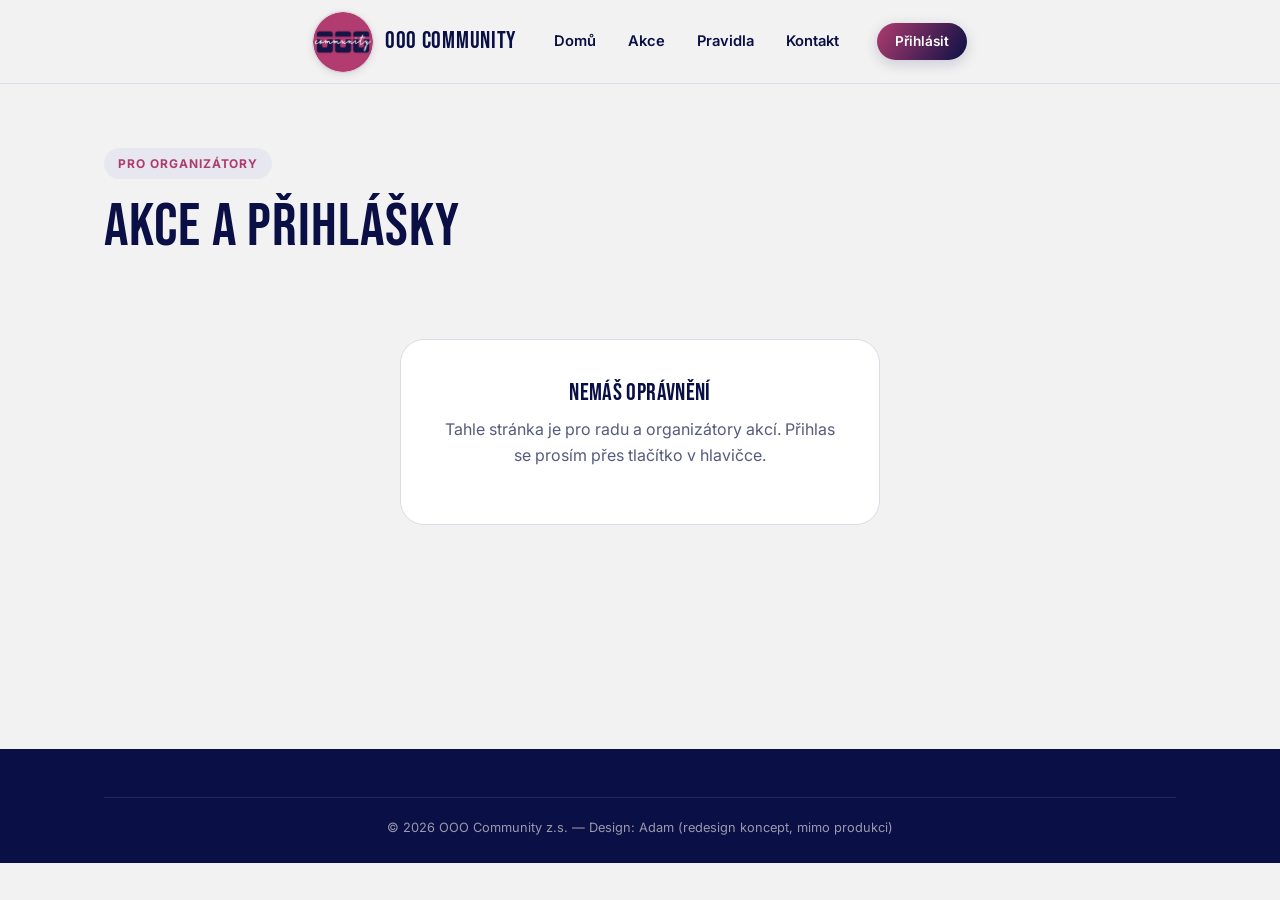
==== admin-akce.html @ 65bac638 "Zaplnenost akce - hustsy pruh bez konkretnich cisel Nove pole Kapacita v administraci akce (nepovinn" ====
<!DOCTYPE html>
<html lang="cs">
<head>
  <meta name="referrer" content="no-referrer">
  <meta charset="utf-8">
  <meta name="viewport" content="width=device-width, initial-scale=1">
  <meta name="description" content="OOO Community - Otevři se. Poznej se. Propoj se.">
  <link rel="preconnect" href="https://fonts.googleapis.com">
  <link href="https://fonts.googleapis.com/css2?family=Bebas+Neue&family=Inter:wght@400;500;600;700;800&display=swap" rel="stylesheet">
  <link rel="icon" href="favicon.ico">
  <link rel="stylesheet" href="assets/css/style.css">
  <title>Administrace akcí — OOO Community</title>
  <style>
    .admin-event-card { background: var(--surface); border: 1px solid var(--border); border-radius: var(--radius); padding: 20px; margin-bottom: 16px; }
    .admin-event-card h3 { margin: 0 0 4px; }
    .admin-event-meta { font-size: 0.85rem; color: var(--text-muted); margin-bottom: 12px; }
    .admin-event-actions { display: flex; gap: 10px; flex-wrap: wrap; }
    .status-ok { color: #1a7f37; font-weight: 700; }
    .status-pending { color: var(--text-muted); }

    /* Platební buňka (záloha/doplatek) v přehledu přihlášek (2026-08-25, potřetí
       přepracováno na žádost - "pořád chaos", "nekoukal jsem se na mobilu"). Dva
       problémy s předchozí verzí: (1) vlastní tabulka `.admin-reg-table` neuměla na
       mobilu nic jiného než vodorovné posouvání, zatímco zbytek administrace
       (admin-clenove.html, admin-dotazniky.html) už dávno používá sdílený vzor
       `.admin-responsive-table` (řádek → karta s popisky na úzkém displeji) - tabulka
       přihlášek teď na ten stejný sdílený vzor přechází, žádná nová/jiná mobilní
       logika; (2) "karta v kartě" (fialový box uvnitř bílého řádku) působila těžce a
       nesourodě se zbytkem tabulky - teď je to jen tenký řádek (částka + tečkový
       indikátor stavu), akce jsou textové odkazy pod tím, a formulář na úpravu částky
       se u doplatku zobrazí, jen když na to člověk klikne ("Upravit částku") - ne
       natrvalo vystavený input jako předtím. */
    .pay-line { display: flex; align-items: baseline; gap: 8px; flex-wrap: wrap; }
    .pay-amt { font-weight: 700; font-variant-numeric: tabular-nums; }
    .pay-status { display: inline-flex; align-items: center; gap: 5px; font-size: 0.74rem; font-weight: 600; }
    .pay-status::before { content: ''; width: 6px; height: 6px; border-radius: 50%; background: currentColor; flex-shrink: 0; }
    .pay-status--ok { color: var(--success); }
    .pay-status--pending { color: var(--text-muted); }
    .pay-links { display: flex; align-items: center; gap: 14px; flex-wrap: wrap; margin-top: 4px; }
    .pay-link { font-size: 0.76rem; font-weight: 600; color: var(--primary); background: none; border: none; padding: 0; cursor: pointer; }
    .pay-link:hover { color: var(--primary-dark); text-decoration: underline; text-underline-offset: 2px; }
    /* Přepínač zaplaceno/nezaplaceno (2026-08-25, na žádost - dřív textový odkaz
       "Zrušit" vedle stavu platby, který si člověk spletl se "Zrušit účast" úplně
       vpravo ve stejném řádku). Skutečný vizuální on/off přepínač jednoznačně
       neznamená "zrušit", jen mění stav zaplaceno/nezaplaceno. */
    .pay-switch { display: inline-flex; align-items: center; gap: 7px; cursor: pointer; }
    .pay-switch input { position: absolute; opacity: 0; width: 1px; height: 1px; }
    .pay-switch-track { width: 34px; height: 19px; border-radius: 999px; background: var(--border); position: relative; flex-shrink: 0; transition: background .15s; }
    .pay-switch-thumb { position: absolute; top: 2px; left: 2px; width: 15px; height: 15px; border-radius: 50%; background: #fff; box-shadow: 0 1px 2px rgba(10, 16, 69, 0.25); transition: transform .15s; }
    .pay-switch input:checked ~ .pay-switch-track { background: var(--success); }
    .pay-switch input:checked ~ .pay-switch-track .pay-switch-thumb { transform: translateX(15px); }
    .pay-switch input:focus-visible ~ .pay-switch-track { outline: 2px solid var(--primary); outline-offset: 2px; }
    .pay-switch-label { font-size: 0.76rem; font-weight: 600; color: var(--text-muted); }
    .pay-switch input:checked ~ .pay-switch-label { color: var(--success); }
    .pay-edit { display: flex; gap: 6px; margin-top: 8px; }
    .pay-edit.hidden { display: none; }
    .pay-edit input[type=number] { width: 84px; padding: 6px 8px; border-radius: 8px; border: 1.5px solid var(--border); font-size: 0.85rem; background: var(--surface); font-variant-numeric: tabular-nums; -moz-appearance: textfield; appearance: textfield; }
    .pay-edit input[type=number]::-webkit-outer-spin-button,
    .pay-edit input[type=number]::-webkit-inner-spin-button { -webkit-appearance: none; margin: 0; }
    .pay-edit input[type=number]:focus { outline: none; border-color: var(--primary); box-shadow: 0 0 0 3px rgba(175, 59, 110, 0.15); }
    .pay-icon-btn { flex-shrink: 0; width: 30px; height: 30px; border-radius: 8px; border: none; background: var(--primary); color: #fff; cursor: pointer; font-size: 0.85rem; font-weight: 700; line-height: 1; display: flex; align-items: center; justify-content: center; transition: background .15s, transform .1s; }
    .pay-icon-btn:hover { background: var(--primary-dark); }
    .pay-icon-btn:active { transform: scale(0.94); }
    /* Sloupce Jméno/Účast v tabulce přihlášek mají tlačítka/odkazy, ne jen text - v
       responzivním (kartovém) módu na mobilu potřebují trochu prostoru navíc pod
       popiskem, ať tlačítko nekoliduje s řádkem nad sebou. */
    @media (max-width: 700px) {
      #registrations-body .admin-responsive-table td[data-label] { padding-top: 6px; padding-bottom: 6px; }
    }
    .admin-form-grid { display: grid; grid-template-columns: repeat(auto-fit, minmax(220px, 1fr)); gap: 16px; }
    .admin-form-grid .form-group { margin-bottom: 0; }
    .hidden { display: none !important; }
    /* Datum + čas (2026-08-24, oprava - dřív se dvě nativní pole mačkala vedle sebe do
       jednoho úzkého sloupce, na některých prohlížečích/šířkách se to překrývalo).
       flex-wrap: wrap - když se nevejdou vedle sebe, čas spadne na vlastní řádek pod
       datum, místo aby se oba mačkaly nebo přesahovaly. */
    .datetime-row { display: flex; flex-wrap: wrap; gap: 6px; }
    .datetime-row input[type="date"] { flex: 1 1 130px; min-width: 130px; padding-left: 8px; padding-right: 4px; }
    .datetime-row input[type="time"] { flex: 1 1 85px; min-width: 85px; max-width: 110px; padding-left: 8px; padding-right: 4px; }
    /* Částky (2026-08-24, oprava - "zbytečně velký, mohly by mít formátování jako
       peníze") - užší pole s "Kč" napevno vedle, ať vypadá jako částka, ne jako
       libovolný dlouhý text. */
    .amount-field { position: relative; max-width: 160px; }
    .amount-field input { padding-right: 40px; }
    .amount-field .amount-suffix {
      position: absolute; right: 14px; top: 50%; transform: translateY(-50%);
      color: var(--text-muted); font-size: 0.85rem; pointer-events: none;
    }
    /* Sticky hlavička jinak při scrollIntoView zakryje horní část formuláře. */
    #event-form-card { scroll-margin-top: calc(var(--header-h) + 16px); }
    /* .admin-tabs - sdílené v style.css (2026-08-24, tři admin stránky). */
  </style>
</head>
<body>

  <header class="site-header">
    <div class="container">
      <button class="nav-toggle" id="nav-toggle" aria-label="Menu">☰</button>
      <a class="brand" href="index.html"><img src="assets/images/OOOlogo.png" alt="OOO logo"> <span>OOO Community</span></a>
      <nav>
        <ul class="nav-links" id="nav-links">
          <li><a href="index.html">Domů</a></li>
          <li><a href="akce.html">Akce</a></li>
          <li><a href="pravidla.html">Pravidla</a></li>
          <li><a href="contact.html">Kontakt</a></li>
          <li id="nav-admin" class="hidden" data-self-managed="1"><a href="admin-akce.html" class="active">Administrace</a></li>
        </ul>
      </nav>
      <div class="header-actions">
        <div id="user-info"><img id="user-avatar" src="" alt=""><span id="user-name"></span></div>
        <a id="login-button" href="#" class="btn btn-primary btn-sm">Přihlásit</a>
      </div>
    </div>
  </header>

  <section class="section">
    <div class="container">
      <span class="eyebrow">Pro organizátory</span>
      <h1>Akce a přihlášky</h1>

      <div id="gate-loading" class="status-panel info">Ověřuji oprávnění…</div>

      <div id="gate-denied" class="access-denied hidden">
        <h3>Nemáš oprávnění</h3>
        <p>Tahle stránka je pro radu a organizátory akcí. Přihlas se prosím přes tlačítko v hlavičce účtem, co má roli Rada nebo Spolupracovník / tvůrce.</p>
      </div>

      <div id="admin-content" class="hidden">
        <div class="admin-tabs">
          <a href="admin-akce.html" class="active">Akce a přihlášky</a>
          <a href="admin-dotazniky.html">Fronta dotazníků</a>
          <a href="admin-clenove.html">Přehled členů</a>
        </div>

        <div class="admin-event-card">
          <h3>Založit novou akci</h3>
          <p class="admin-event-meta">Typ a rok se dají nastavit jen teď — číslo akce se dopočítá automaticky a dál se nedá měnit.</p>
          <div class="admin-form-grid">
            <div class="form-group">
              <label class="form-label">Typ akce</label>
              <select id="new-typ-akce" class="form-control">
                <option value="A">A — veřejná</option>
                <option value="B">B — členská</option>
                <option value="C">C — review (dotazník + patron)</option>
              </select>
            </div>
            <div class="form-group">
              <label class="form-label">Rok konání (dvě číslice)</label>
              <input id="new-rok" class="form-control" value="26" maxlength="2">
            </div>
          </div>
          <button id="btn-new-event" class="btn btn-primary" style="margin-top:16px;">Založit akci a otevřít formulář</button>
        </div>

        <div id="event-form-card" class="admin-event-card hidden">
          <h3 id="event-form-title">Nová akce</h3>
          <div id="event-form-id-badge" class="admin-event-meta"></div>
          <div class="admin-form-grid">
            <div class="form-group"><label class="form-label">Název</label><input id="f-nazev" class="form-control"></div>
            <div class="form-group"><label class="form-label">Místo</label><input id="f-místo" class="form-control"></div>
            <div class="form-group"><label class="form-label">Lokalita (přesná adresa, po platbě)</label><input id="f-lokalita_presna" class="form-control"></div>
            <div class="form-group">
              <label class="form-label">Datum od</label>
              <div class="datetime-row">
                <input type="date" id="f-datum od-date" class="form-control">
                <input type="time" id="f-datum od-time" class="form-control">
              </div>
            </div>
            <div class="form-group">
              <label class="form-label">Datum do</label>
              <div class="datetime-row">
                <input type="date" id="f-datum_do-date" class="form-control">
                <input type="time" id="f-datum_do-time" class="form-control">
              </div>
            </div>
            <div class="form-group">
              <label class="form-label">Konec registrace</label>
              <div class="datetime-row">
                <input type="date" id="f-registrace_konec-date" class="form-control">
                <input type="time" id="f-registrace_konec-time" class="form-control">
              </div>
            </div>
            <div class="form-group"><label class="form-label">Cena (jednorázovka)</label><div class="amount-field"><input id="f-cena" class="form-control" inputmode="numeric"><span class="amount-suffix">Kč</span></div></div>
            <div class="form-group"><label class="form-label">Záloha</label><div class="amount-field"><input id="f-zaloha" class="form-control" inputmode="numeric"><span class="amount-suffix">Kč</span></div></div>
            <div class="form-group"><label class="form-label">Doplatek</label><div class="amount-field"><input id="f-doplatek" class="form-control" inputmode="numeric"><span class="amount-suffix">Kč</span></div></div>
            <div class="form-group"><label class="form-label">Kapacita (počet lidí, nepovinné)</label><input id="f-kapacita" class="form-control" inputmode="numeric" placeholder="např. 20"><p class="form-hint">Na webu se z toho nikdy neukáže číslo, jen orientační "zaplněnost" (Spousta prostoru / Začíná se plnit / ... / Obsazeno). Prázdné pole = zaplněnost se na webu vůbec nezobrazuje.</p></div>
            <div class="form-group">
              <label class="form-label">Jednorázová platba?</label>
              <select id="f-jednorazova" class="form-control"><option value="ne">Ne (záloha + doplatek)</option><option value="ano">Ano (jedna platba)</option></select>
            </div>
            <div class="form-group"><label class="form-label">Účet</label><input id="f-ucet" class="form-control"></div>
            <div class="form-group"><label class="form-label">IBAN</label><input id="f-IBAN" class="form-control"></div>
            <div class="form-group">
              <label class="form-label">Vyžadovaná Discord role (přesný název sloupce)</label>
              <input id="f-discord_role_required" class="form-control">
              <p class="form-hint">Předvyplní se podle typu akce. Víc rolí odděl čárkou - stačí, když má člověk aspoň jednu z nich.</p>
            </div>
          </div>
          <div class="form-group" style="margin-top:16px;">
            <label class="form-label">Popis (nové řádky se uloží jako zalomení)</label>
            <textarea id="f-popis" class="form-control" rows="6"></textarea>
          </div>
          <div class="admin-form-grid" style="margin-top:16px;">
            <div class="form-group">
              <label class="form-label" id="f-cover-label">Titulní fotka (na přehled akcí)</label>
              <div id="f-cover-existing" class="form-hint hidden"></div>
              <input type="file" id="f-cover-input" class="form-control" accept="image/jpeg,image/png,image/webp">
              <div id="f-cover-preview"></div>
            </div>
            <div class="form-group">
              <label class="form-label" id="f-album-label">Album (do detailu akce, max 10 fotek)</label>
              <div id="f-album-existing" class="form-hint hidden"></div>
              <input type="file" id="f-album-input" class="form-control" accept="image/jpeg,image/png,image/webp" multiple>
              <div id="f-album-preview" style="display:flex; gap:8px; flex-wrap:wrap; margin-top:8px;"></div>
              <p class="form-hint">Nahrání nových fotek nahradí celé album - vyber prosím všechny, co tam mají zůstat.</p>
            </div>
          </div>
          <div class="admin-event-actions" style="margin-top:16px;">
            <button id="btn-save-event" class="btn btn-primary">Uložit</button>
            <button id="btn-cancel-event" class="btn btn-outline">Zrušit</button>
          </div>
          <div id="event-form-msg" class="form-hint"></div>
        </div>

        <h2 style="margin-top:40px;">Existující akce</h2>
        <label style="display:flex; align-items:center; gap:8px; margin-bottom:16px; font-size:0.9rem; cursor:pointer;">
          <input type="checkbox" id="include-archived-toggle">
          Zobrazit i proběhlé akce
        </label>
        <div id="events-list"></div>

        <div id="registrations-card" class="admin-event-card hidden">
          <h3 id="registrations-title">Přihlášky</h3>
          <div id="registrations-body"></div>
        </div>
      </div>
    </div>
  </section>

  <footer class="site-footer">
    <div class="container">
      <div class="footer-bottom">© 2026 OOO Community z.s. — Design: Adam (redesign koncept, mimo produkci)</div>
    </div>
  </footer>

  <script src="assets/js/auth.js"></script>
  <script src="assets/js/profile-modal.js"></script>
  <script src="assets/js/member-modal.js"></script>
  <script>
    function identityPayload() {
      const user = getLoggedUser();
      if (!user) return null;
      const isGoogleUser = !!(user.provider === 'google' || /^google_/.test(user.userId || ''));
      return isGoogleUser ? { credential: user.credential } : { discord_user_id: user.userId };
    }

    const gateLoading = document.getElementById('gate-loading');
    const gateDenied = document.getElementById('gate-denied');
    const adminContent = document.getElementById('admin-content');
    const navAdmin = document.getElementById('nav-admin');

    let allEvents = [];
    let editingEventId = null;

    const EDITABLE_FIELD_IDS = [
      'nazev', 'popis', 'místo', 'lokalita_presna',
      'cena', 'jednorazova', 'zaloha', 'doplatek', 'ucet', 'IBAN', 'discord_role_required', 'kapacita',
    ];

    // Datum/čas (2026-08-24, na žádost - "chytřejší pole než jen obyčejný textový") -
    // datum + čas přes nativní pickery, ale ULOŽÍ se ve stejném formátu "D.M.RRRR[ H:MM]",
    // jaký už dnes používá zbytek webu (parseCzechDate v akce.html, formatDateRange v
    // detail-akce.html) - žádná migrace formátu napříč projektem, jen hezčí vstup tady.
    const DATE_TIME_FIELDS = ['datum od', 'datum_do', 'registrace_konec'];

    function czechDateTimeToInputs(str) {
      const s = (str || '').toString().trim();
      if (!s) return { date: '', time: '' };
      const [datePart, timePart] = s.split(' ');
      const dp = datePart.split('.');
      if (dp.length < 3) return { date: '', time: '' };
      const [d, m, y] = dp;
      if (!d || !m || !y) return { date: '', time: '' };
      return { date: y.padStart(4, '0') + '-' + m.padStart(2, '0') + '-' + d.padStart(2, '0'), time: timePart || '' };
    }

    function inputsToCzechDateTime(dateVal, timeVal) {
      if (!dateVal) return '';
      const [y, m, d] = dateVal.split('-');
      const base = parseInt(d, 10) + '.' + parseInt(m, 10) + '.' + y;
      return timeVal ? base + ' ' + timeVal : base;
    }

    function fillForm(event) {
      EDITABLE_FIELD_IDS.forEach(name => {
        const el = document.getElementById('f-' + name);
        if (el) el.value = (event && event[name]) || (name === 'jednorazova' ? 'ne' : '');
      });
      DATE_TIME_FIELDS.forEach(name => {
        const { date, time } = czechDateTimeToInputs(event && event[name]);
        document.getElementById('f-' + name + '-date').value = date;
        document.getElementById('f-' + name + '-time').value = time;
      });
    }

    function readForm() {
      const out = {};
      EDITABLE_FIELD_IDS.forEach(name => {
        const el = document.getElementById('f-' + name);
        if (el) out[name] = el.value;
      });
      DATE_TIME_FIELDS.forEach(name => {
        const dateVal = document.getElementById('f-' + name + '-date').value;
        const timeVal = document.getElementById('f-' + name + '-time').value;
        out[name] = inputsToCzechDateTime(dateVal, timeVal);
      });
      return out;
    }

    // Fotky (2026-08-24) - titulní (jedna) + album (víc, max 10), stejný base64 vzorec
    // jako dotaznik.html. Album se při novém nahrání celé nahradí, ne dopisuje - proto
    // se posílá jen, když admin skutečně něco vybral.
    const MAX_ALBUM_PHOTOS = 10;
    const MAX_PHOTO_BYTES = 8 * 1024 * 1024;
    let selectedCoverPhoto = null;
    let selectedAlbumPhotos = [];

    function readFileAsPhoto(file) {
      return new Promise((resolve, reject) => {
        const reader = new FileReader();
        reader.onload = () => resolve({ base64: reader.result.split(',')[1], mimeType: reader.result.split(';')[0].replace('data:', '') });
        reader.onerror = reject;
        reader.readAsDataURL(file);
      });
    }

    function resetPhotoInputs(existingEvent) {
      selectedCoverPhoto = null;
      selectedAlbumPhotos = [];
      document.getElementById('f-cover-input').value = '';
      document.getElementById('f-album-input').value = '';
      document.getElementById('f-cover-preview').innerHTML = '';
      document.getElementById('f-album-preview').innerHTML = '';
      const coverExisting = document.getElementById('f-cover-existing');
      const albumExisting = document.getElementById('f-album-existing');
      if (existingEvent && existingEvent.obrazek) {
        coverExisting.innerHTML = 'Aktuální: <a href="' + existingEvent.obrazek + '" target="_blank">odkaz</a>';
        coverExisting.classList.remove('hidden');
      } else {
        coverExisting.classList.add('hidden');
      }
      const albumUrls = ((existingEvent && existingEvent.obrazky) || '').split(';').map(u => u.trim()).filter(Boolean);
      if (albumUrls.length) {
        albumExisting.innerHTML = 'Aktuálně ' + albumUrls.length + ' fotek: ' + albumUrls.map((u, i) => `<a href="${u}" target="_blank">#${i + 1}</a>`).join(', ');
        albumExisting.classList.remove('hidden');
      } else {
        albumExisting.classList.add('hidden');
      }
    }

    document.getElementById('f-cover-input').addEventListener('change', async () => {
      const file = document.getElementById('f-cover-input').files[0];
      const preview = document.getElementById('f-cover-preview');
      preview.innerHTML = '';
      if (!file) { selectedCoverPhoto = null; return; }
      if (file.size > MAX_PHOTO_BYTES) { alert('Fotka je moc velká (max 8 MB).'); document.getElementById('f-cover-input').value = ''; return; }
      selectedCoverPhoto = await readFileAsPhoto(file);
      const img = document.createElement('img');
      img.src = 'data:' + selectedCoverPhoto.mimeType + ';base64,' + selectedCoverPhoto.base64;
      img.style.cssText = 'width:120px;height:80px;object-fit:cover;border-radius:8px;margin-top:8px;';
      preview.appendChild(img);
    });

    document.getElementById('f-album-input').addEventListener('change', async () => {
      const files = Array.from(document.getElementById('f-album-input').files || []);
      const preview = document.getElementById('f-album-preview');
      preview.innerHTML = '';
      selectedAlbumPhotos = [];
      if (files.length > MAX_ALBUM_PHOTOS) { alert('Vyber prosím maximálně ' + MAX_ALBUM_PHOTOS + ' fotek.'); document.getElementById('f-album-input').value = ''; return; }
      const tooBig = files.find(f => f.size > MAX_PHOTO_BYTES);
      if (tooBig) { alert('Fotka "' + tooBig.name + '" je moc velká (max 8 MB).'); document.getElementById('f-album-input').value = ''; return; }
      for (const file of files) {
        const photo = await readFileAsPhoto(file);
        selectedAlbumPhotos.push(photo);
        const img = document.createElement('img');
        img.src = 'data:' + photo.mimeType + ';base64,' + photo.base64;
        img.style.cssText = 'width:70px;height:70px;object-fit:cover;border-radius:8px;';
        preview.appendChild(img);
      }
    });

    // Nová akce se do Sheetu NEZAPISUJE hned po kliknutí na "Založit" - jen se otevře
    // prázdný formulář a typ/rok se pamatují lokálně (pendingNewEvent). Řádek v Akce
    // vznikne až při prvním skutečném "Uložit" (2026-08-24, oprava - dřív vznikl řádek
    // hned a tlačítko "Zrušit" ho nikdy nesmazalo, takže po rozmyšlení zůstal v tabulce
    // poloprázdný přízrak akce).
    let pendingNewEvent = null;

    // Výchozí role podle typu akce (2026-08-24, na žádost) - jen předvyplnění, admin ho
    // může v poli dál upravit. Odpovídá tomu, jak dnes roli vyhodnocuje kód (register-
    // event-google, my-registration...): A veřejná bez role, B členská (Čekatel NEBO OOO
    // člen stačí), C review vyžaduje Kinkster.
    const DEFAULT_ROLE_BY_TYPE = { A: '', B: 'Čekatel, OOO člen', C: 'Kinkster' };

    // Účet/IBAN jsou dnes napříč akcemi vždy stejné (2026-08-24, na žádost - "ať
    // neuděláme chybu") - předvyplní se, admin je může přepsat, kdyby se to jednou
    // opravdu mělo lišit.
    const DEFAULT_UCET = '2003263980/2010';
    const DEFAULT_IBAN = 'CZ3220100000002003263980';

    // Kopírování akce (2026-08-24, na žádost - "abych mohl snadno podobné akce
    // kopírovat") - zdroj se jen zapamatuje, samotné vytvoření pořád vyžaduje čerstvý
    // výběr typu+roku (btn-new-event dole) - event_id musí být vždycky nový, nikdy se
    // needituje zdrojová akce. Fotky se úmyslně NEKOPÍRUJÍ (nová instance dostane
    // vlastní), stejně tak data/čas (kopie je "podobná akce", ne totéž datum znovu).
    let pendingCopySource = null;

    function openFormForCopy(event) {
      pendingCopySource = event;
      document.getElementById('event-form-msg').textContent = '';
      document.getElementById('new-typ-akce').value = event.typ_akce;
      document.querySelector('.admin-event-card').scrollIntoView({ behavior: 'smooth' });
      alert(`Kopíruju "${event.nazev}" - vyber prosím rok konání nové akce a klikni na "Založit akci a otevřít formulář". Formulář se předvyplní podle zdrojové akce (bez fotek a bez data - to nastav nové).`);
    }

    function openFormForNewEvent(typAkce, rok) {
      editingEventId = null;
      pendingNewEvent = { typ_akce: typAkce, rok };
      document.getElementById('event-form-title').textContent = 'Nová akce (typ ' + typAkce + ', rok ' + rok + ')';
      document.getElementById('event-form-id-badge').textContent = 'event_id se vygeneruje při prvním uložení.';
      const source = pendingCopySource;
      pendingCopySource = null;
      fillForm(source || {});
      if (source) {
        // Datum se u kopie záměrně nepřenáší - je to "podobná akce", ne totéž datum znovu.
        DATE_TIME_FIELDS.forEach(name => {
          document.getElementById('f-' + name + '-date').value = '';
          document.getElementById('f-' + name + '-time').value = '';
        });
      }
      document.getElementById('f-discord_role_required').value = (source && source.discord_role_required) || DEFAULT_ROLE_BY_TYPE[typAkce] || '';
      document.getElementById('f-ucet').value = (source && source.ucet) || DEFAULT_UCET;
      document.getElementById('f-IBAN').value = (source && source.IBAN) || DEFAULT_IBAN;
      if (source) {
        document.getElementById('f-nazev').value = (source.nazev || '') + ' (kopie)';
        document.getElementById('event-form-title').textContent = 'Kopie akce "' + source.nazev + '" (typ ' + typAkce + ', rok ' + rok + ')';
      }
      resetPhotoInputs(null);
      document.getElementById('event-form-card').classList.remove('hidden');
      document.getElementById('event-form-msg').textContent = '';
      document.getElementById('event-form-card').scrollIntoView({ behavior: 'smooth' });
    }

    function openFormForEdit(event) {
      editingEventId = event.event_id;
      pendingNewEvent = null;
      document.getElementById('event-form-title').textContent = 'Úprava — ' + event.nazev;
      document.getElementById('event-form-id-badge').textContent = 'event_id: ' + event.event_id + ' (typ ' + event.typ_akce + ', needitovatelné)';
      fillForm(event);
      resetPhotoInputs(event);
      document.getElementById('event-form-card').classList.remove('hidden');
      document.getElementById('event-form-msg').textContent = '';
      document.getElementById('event-form-card').scrollIntoView({ behavior: 'smooth' });
    }

    function renderEvents() {
      const container = document.getElementById('events-list');
      if (!allEvents.length) { container.innerHTML = '<p class="form-hint">Zatím žádné akce.</p>'; return; }
      // is_past (2026-08-24, sloučení Akce+Archiv) - proběhlé akce se jen vizuálně
      // odliší (tlumenější karta + štítek), ne skryjí úplně - vidí je jen ten, kdo
      // zaškrtl "Zobrazit i proběhlé akce" (checkbox už poslal include_archived, takže
      // co je v allEvents, to se má zobrazit).
      container.innerHTML = allEvents.map(e => `
        <div class="admin-event-card" style="${e.is_past ? 'opacity:0.6;' : ''}">
          <h3>${e.nazev || e.event_id}${e.is_past ? ' <span class="form-hint" style="font-weight:400;">(proběhlo)</span>' : ''}</h3>
          <div class="admin-event-meta">${e.event_id} · typ ${e.typ_akce} · ${e.registrations_count} přihlášek (záloha OK: ${e.deposit_ok_count}, doplatek OK: ${e.doplatek_ok_count})</div>
          <div class="admin-event-actions">
            <button class="btn btn-outline btn-sm" data-action="edit" data-event="${e.event_id}">Upravit</button>
            <button class="btn btn-outline btn-sm" data-action="registrations" data-event="${e.event_id}">Přihlášky</button>
            <button class="btn btn-outline btn-sm" data-action="copy" data-event="${e.event_id}">Kopírovat jako novou akci</button>
            <button class="btn btn-outline btn-sm" data-action="delete" data-event="${e.event_id}" data-nazev="${(e.nazev || e.event_id).replace(/"/g, '&quot;')}" style="margin-left:auto; color:#b42318; border-color:#b42318;">Zrušit akci</button>
          </div>
        </div>
      `).join('');
      container.querySelectorAll('[data-action="edit"]').forEach(btn => btn.addEventListener('click', () => {
        const event = allEvents.find(e => e.event_id === btn.dataset.event);
        if (event) openFormForEdit(event);
      }));
      container.querySelectorAll('[data-action="registrations"]').forEach(btn => btn.addEventListener('click', () => {
        loadRegistrations(btn.dataset.event);
      }));
      container.querySelectorAll('[data-action="copy"]').forEach(btn => btn.addEventListener('click', () => {
        const event = allEvents.find(e => e.event_id === btn.dataset.event);
        if (event) openFormForCopy(event);
      }));
      // Zrušení akce (2026-08-24, na žádost) - potvrzovací okno je jediná ochrana proti
      // omylu, akce se pak trvale smaže z listu Akce (existující přihlášky/dotazníkové
      // odpovědi zůstávají, jejich řešení je ruční, stejně jako doteď).
      container.querySelectorAll('[data-action="delete"]').forEach(btn => btn.addEventListener('click', () => {
        const eventId = btn.dataset.event;
        const nazev = btn.dataset.nazev;
        if (!confirm(`Opravdu trvale zrušit akci "${nazev}" (${eventId})? Tohle nejde vzít zpět. Existující přihlášky se nesmažou, jen zůstanou bez akce - je potřeba je vyřešit ručně.`)) return;
        fetch(API_BASE + '/api/panel-delete-event', {
          method: 'POST', headers: { 'Content-Type': 'application/json' },
          body: JSON.stringify({ ...identityPayload(), event_id: eventId }),
        })
          .then(r => r.json())
          .then(data => {
            if (!data.ok) { alert('Chyba: ' + (data.error || 'neznámá')); return; }
            loadEvents();
          })
          .catch(err => alert('Chyba: ' + err.message));
      }));
    }

    function loadEvents() {
      const includeArchived = document.getElementById('include-archived-toggle').checked;
      return fetch(API_BASE + '/api/panel-list-events', {
        method: 'POST', headers: { 'Content-Type': 'application/json' },
        body: JSON.stringify({ ...identityPayload(), include_archived: includeArchived }),
      })
        .then(r => r.json())
        .then(data => {
          if (!data.ok) throw new Error(data.error || 'Chyba při načítání akcí.');
          allEvents = data.events || [];
          renderEvents();
        });
    }

    document.getElementById('include-archived-toggle').addEventListener('change', () => {
      loadEvents().catch(err => alert('Chyba při načítání akcí: ' + err.message));
    });

    function statusLabel(status) {
      return (status || '').toUpperCase() === 'OK' ? '<span class="status-ok">OK</span>' : `<span class="status-pending">${status || '—'}</span>`;
    }

    // Jedna platební buňka (záloha/doplatek) v přehledu přihlášek (2026-08-25, verze 5 -
    // skutečný přepínač zaplaceno/nezaplaceno místo textového odkazu "Zrušit", co si
    // šlo splést se "Zrušit účast" ve stejném řádku) - částka nahoře, pod tím přepínač
    // stavu platby a u doplatku navíc odkaz na úpravu částky (editId = id skryté sekce,
    // přepíná se v listeneru u [data-toggle-edit]).
    function payCell({ amount, isOk, cancelled, toggle, setAmount, editId }) {
      const amt = `<span class="pay-amt">${amount} Kč</span>`;
      if (cancelled) {
        const status = `<span class="pay-status pay-status--${isOk ? 'ok' : 'pending'}">${isOk ? 'Zaplaceno' : 'Čeká'}</span>`;
        return `<div class="pay-line">${amt}${status}</div>`;
      }
      const line = `<div class="pay-line">${amt}</div>`;
      const toggleSwitch = `
        <label class="pay-switch" title="${isOk ? 'Označit jako nezaplacené' : 'Označit jako zaplacené'}">
          <input type="checkbox" ${isOk ? 'checked' : ''} data-mark="${toggle.field}" data-ooo="${toggle.ooo || ''}" data-user="${toggle.user || ''}">
          <span class="pay-switch-track"><span class="pay-switch-thumb"></span></span>
          <span class="pay-switch-label">${isOk ? 'Zaplaceno' : 'Nezaplaceno'}</span>
        </label>`;
      const editToggle = setAmount ? `<button type="button" class="pay-link" data-toggle-edit="${editId}">Aktualizovat částku</button>` : '';
      const editForm = setAmount ? `
        <div class="pay-edit hidden" id="${editId}">
          <input type="number" min="0" step="1" value="${amount || ''}" placeholder="Kč" class="doplatek-input" data-ooo="${setAmount.ooo || ''}" data-user="${setAmount.user || ''}">
          <button type="button" class="pay-icon-btn" data-set-doplatek="1" data-ooo="${setAmount.ooo || ''}" data-user="${setAmount.user || ''}" title="Uložit částku a poslat notifikaci">✓</button>
        </div>` : '';
      return `${line}<div class="pay-links">${toggleSwitch}${editToggle}</div>${editForm}`;
    }

    function loadRegistrations(eventId) {
      fetch(API_BASE + '/api/panel-list-registrations', {
        method: 'POST', headers: { 'Content-Type': 'application/json' },
        body: JSON.stringify({ ...identityPayload(), event_id: eventId }),
      })
        .then(r => r.json())
        .then(data => {
          if (!data.ok) throw new Error(data.error || 'Chyba při načítání přihlášek.');
          const card = document.getElementById('registrations-card');
          // Jen event_id v titulku byl na žádost doplněn i o jméno akce (2026-08-24) -
          // ať je hned vidět, o kterou akci jde, ne jen její kód.
          const eventMeta = allEvents.find(e => e.event_id === eventId);
          const eventLabel = eventMeta ? `${eventMeta.nazev} (${eventId})` : eventId;
          document.getElementById('registrations-title').textContent = 'Přihlášky — ' + eventLabel;
          const body = document.getElementById('registrations-body');
          if (!data.registrations.length) {
            body.innerHTML = '<p class="form-hint">Zatím nikdo přihlášený.</p>';
          } else {
            body.innerHTML = `
              <div class="admin-responsive-table-wrap">
                <table class="admin-responsive-table">
                  <thead><tr><th>Jméno</th><th>Kontakt</th><th>Typ účasti</th><th>Záloha</th><th>Doplatek</th><th>Účast</th></tr></thead>
                  <tbody>
                    ${data.registrations.map((r, i) => `
                      <tr${r.odhlaseno_datum ? ' class="reg-row-cancelled"' : ''}>
                        <td data-label="Jméno">${(r.ooo_id || r.user_id) ? `<button type="button" class="member-link" data-ooo="${r.ooo_id || ''}" data-discord="${r.user_id || ''}">${r.jmeno || r.ooo_id || r.user_id}</button>` : (r.jmeno || '—')}</td>
                        <td data-label="Kontakt">${r.email || ''}${r.telefon ? ' · ' + r.telefon : ''}</td>
                        <td data-label="Typ účasti">${r.typ_ucasti || ''}</td>
                        <td data-label="Záloha">${payCell({
                          amount: r.deposit || 0,
                          isOk: (r.deposit_status || '').toUpperCase() === 'OK',
                          cancelled: !!r.odhlaseno_datum,
                          toggle: { field: 'deposit_status', ooo: r.ooo_id, user: r.user_id },
                        })}</td>
                        <td data-label="Doplatek">${payCell({
                          amount: r.doplatek || 0,
                          isOk: (r.doplatek_status || '').toUpperCase() === 'OK',
                          cancelled: !!r.odhlaseno_datum,
                          toggle: { field: 'doplatek_status', ooo: r.ooo_id, user: r.user_id },
                          setAmount: { ooo: r.ooo_id, user: r.user_id },
                          editId: 'doplatek-edit-' + i,
                        })}</td>
                        <td data-label="Účast">${r.odhlaseno_datum
                          ? `Zrušeno ${r.odhlaseno_datum}${r.vraceno_castka ? ' (vráceno ' + r.vraceno_castka + ' Kč)' : ''}`
                          : `<button class="btn btn-outline btn-sm" data-cancel="1" data-ooo="${r.ooo_id || ''}" data-user="${r.user_id || ''}" data-jmeno="${(r.jmeno || r.ooo_id || r.user_id || '').replace(/"/g, '&quot;')}" data-deposit="${(r.deposit_status || '').toUpperCase() === 'OK' ? (r.deposit || 0) : 0}" data-doplatek="${(r.doplatek_status || '').toUpperCase() === 'OK' ? (r.doplatek || 0) : 0}">Zrušit účast</button>`}
                        </td>
                      </tr>
                    `).join('')}
                  </tbody>
                </table>
              </div>
            `;
            body.querySelectorAll('.member-link[data-ooo]').forEach(btn => btn.addEventListener('click', () => openMemberModal(btn.dataset.ooo, btn.dataset.discord)));
            // Přepínač zaplaceno/nezaplaceno (2026-08-25) - checkbox, ne tlačítko: stav
            // "zapnuto" = OK, "vypnuto" = nova_prihlaska. Při chybě se vizuálně vrátí
            // zpátky, ať přepínač nelže o stavu, co se ve skutečnosti nezapsal.
            body.querySelectorAll('[data-mark]').forEach(input => input.addEventListener('change', () => {
              const field = input.dataset.mark;
              const value = input.checked ? 'OK' : 'nova_prihlaska';
              fetch(API_BASE + '/api/panel-update-registration', {
                method: 'POST', headers: { 'Content-Type': 'application/json' },
                body: JSON.stringify({
                  ...identityPayload(), event_id: eventId,
                  ooo_id: input.dataset.ooo || undefined, user_id: input.dataset.user || undefined,
                  field, value,
                }),
              })
                .then(r => r.json())
                .then(res => {
                  if (!res.ok) { alert('Chyba: ' + (res.error || 'neznámá')); input.checked = !input.checked; return; }
                  loadRegistrations(eventId);
                  loadEvents();
                })
                .catch(err => { alert('Chyba: ' + err.message); input.checked = !input.checked; });
            }));
            body.querySelectorAll('[data-cancel]').forEach(btn => btn.addEventListener('click', () => openCancelModal({
              eventId,
              ooo_id: btn.dataset.ooo || null,
              user_id: btn.dataset.user || null,
              jmeno: btn.dataset.jmeno,
              paidTotal: (Number(btn.dataset.deposit) || 0) + (Number(btn.dataset.doplatek) || 0),
            })));
            body.querySelectorAll('[data-toggle-edit]').forEach(btn => btn.addEventListener('click', () => {
              const el = document.getElementById(btn.dataset.toggleEdit);
              if (el) el.classList.toggle('hidden');
            }));
            body.querySelectorAll('[data-set-doplatek]').forEach(btn => btn.addEventListener('click', () => {
              const input = btn.parentElement.querySelector('.doplatek-input');
              const doplatek_amount = Number(input.value);
              if (Number.isNaN(doplatek_amount) || doplatek_amount < 0) { alert('Neplatná částka.'); return; }
              fetch(API_BASE + '/api/panel-set-doplatek', {
                method: 'POST', headers: { 'Content-Type': 'application/json' },
                body: JSON.stringify({
                  ...identityPayload(), event_id: eventId,
                  ooo_id: btn.dataset.ooo || undefined, user_id: btn.dataset.user || undefined,
                  doplatek_amount,
                }),
              })
                .then(r => r.json())
                .then(res => {
                  if (!res.ok) { alert('Chyba: ' + (res.error || 'neznámá')); return; }
                  alert(res.notify_ok ? 'Doplatek nastaven, notifikace odeslána.' : 'Doplatek nastaven, notifikaci se ale nepodařilo odeslat (nebo o něm nemáme kontakt) - dej mu prosím vědět sám.');
                  loadRegistrations(eventId);
                })
                .catch(err => alert('Chyba: ' + err.message));
            }));
          }
          card.classList.remove('hidden');
          card.scrollIntoView({ behavior: 'smooth' });
        })
        .catch(err => alert('Chyba: ' + err.message));
    }

    // Zrušit účast (2026-08-25) - spočítá, co bylo zaplaceno (jen podle deposit_status/
    // doplatek_status = OK, žádné napojení na bankovní výpis zatím není), necha
    // organizátora částku ručně upravit (částečná vratka), a po potvrzení ukáže platební
    // blok obráceně - QR/VS/zpráva pro vratku na účet, který organizátor zadá ručně
    // (dokud nejede automatické párování plateb). Přihláška se nemaže, jen se od teď
    // zobrazuje prošedle/přeškrtnutá (viz reg-row-cancelled výše).
    function cancelModalEnsureDom() {
      if (document.getElementById('cancel-modal-overlay')) return;
      const overlay = document.createElement('div');
      overlay.id = 'cancel-modal-overlay';
      overlay.className = 'member-modal-overlay hidden';
      overlay.innerHTML = `
        <div class="member-modal">
          <button type="button" class="member-modal-close" aria-label="Zavřít">&times;</button>
          <div class="member-modal-body" id="cancel-modal-body"></div>
        </div>
      `;
      document.body.appendChild(overlay);
      overlay.addEventListener('click', (e) => { if (e.target === overlay) closeCancelModal(); });
      overlay.querySelector('.member-modal-close').addEventListener('click', closeCancelModal);
    }
    function closeCancelModal() {
      const overlay = document.getElementById('cancel-modal-overlay');
      if (overlay) overlay.classList.add('hidden');
    }
    function openCancelModal({ eventId, ooo_id, user_id, jmeno, paidTotal }) {
      cancelModalEnsureDom();
      const overlay = document.getElementById('cancel-modal-overlay');
      const bodyEl = document.getElementById('cancel-modal-body');
      bodyEl.innerHTML = `
        <h3>Zrušit účast — ${jmeno}</h3>
        <p class="member-modal-contact">Zaplaceno celkem (podle stavu záloha/doplatek): <strong>${paidTotal} Kč</strong>. Částku lze upravit, pokud se má vrátit jen část.</p>
        <label class="member-notes-label">Kolik vrátit (Kč)
          <input type="number" id="cancel-refund-amount" min="0" step="1" value="${paidTotal}" style="width:100%; padding:8px 10px; border-radius:8px; border:1.5px solid var(--border); box-sizing:border-box; margin-top:4px;">
        </label>
        <label class="member-notes-label" style="margin-top:12px; display:block;">Číslo účtu člena (odkud platil / kam se má vrátit)
          <input type="text" id="cancel-refund-iban" placeholder="např. 123456789/0800" style="width:100%; padding:8px 10px; border-radius:8px; border:1.5px solid var(--border); box-sizing:border-box; margin-top:4px;">
        </label>
        <p class="form-hint" style="margin-top:6px;">Zatím se platby nenačítají automaticky — číslo účtu zadej ručně podle bankovního výpisu.</p>
        <div style="display:flex; gap:10px; margin-top:18px;">
          <button type="button" class="btn btn-primary btn-sm" id="cancel-confirm-btn">Zrušit účast a spočítat vratku</button>
          <button type="button" class="btn btn-outline btn-sm" id="cancel-abort-btn">Zpět</button>
        </div>
        <p class="member-modal-msg" id="cancel-modal-msg"></p>
      `;
      overlay.classList.remove('hidden');
      bodyEl.querySelector('#cancel-abort-btn').addEventListener('click', closeCancelModal);
      bodyEl.querySelector('#cancel-confirm-btn').addEventListener('click', () => {
        const refund_amount = Number(document.getElementById('cancel-refund-amount').value);
        const refund_iban = document.getElementById('cancel-refund-iban').value.trim();
        if (Number.isNaN(refund_amount) || refund_amount < 0) { document.getElementById('cancel-modal-msg').textContent = 'Neplatná částka.'; return; }
        document.getElementById('cancel-modal-msg').textContent = 'Ukládám…';
        fetch(API_BASE + '/api/panel-cancel-registration', {
          method: 'POST', headers: { 'Content-Type': 'application/json' },
          body: JSON.stringify({ ...identityPayload(), event_id: eventId, ooo_id: ooo_id || undefined, user_id: user_id || undefined, refund_amount, refund_iban: refund_iban || undefined }),
        })
          .then(r => r.json())
          .then(res => {
            if (!res.ok) { document.getElementById('cancel-modal-msg').textContent = 'Chyba: ' + (res.error || 'neznámá'); return; }
            bodyEl.innerHTML = `
              <h3>Účast zrušena — ${jmeno}</h3>
              <p class="member-modal-contact">Vratka: <strong>${res.vraceno_castka} Kč</strong>, VS: <strong>${res.vs}</strong></p>
              ${res.qr_base64
                ? `<img src="data:image/png;base64,${res.qr_base64}" alt="QR platba vratky" style="max-width:220px; display:block; margin:12px 0;"><p class="member-modal-contact" style="white-space:pre-line;">${res.payment_text || ''}</p>`
                : `<p class="form-hint">Číslo účtu nebylo zadané nebo je vratka 0 Kč — QR se nevygeneroval. Při ruční platbě použij VS ${res.vs} a do zprávy pro příjemce napiš název akce, "vratka" a tenhle VS.</p>`}
              <p class="form-hint">${res.notify_ok ? 'Členovi odešla notifikace (DM/e-mail), že mu byla účast zrušená.' : 'Notifikaci se nepodařilo odeslat (nebo o něm nemáme kontakt) — dej mu prosím vědět sám.'}</p>
              <div style="margin-top:16px;"><button type="button" class="btn btn-outline btn-sm" id="cancel-done-btn">Zavřít</button></div>
            `;
            bodyEl.querySelector('#cancel-done-btn').addEventListener('click', () => { closeCancelModal(); loadRegistrations(eventId); loadEvents(); });
          })
          .catch(err => { document.getElementById('cancel-modal-msg').textContent = 'Chyba: ' + err.message; });
      });
    }

    document.getElementById('btn-new-event').addEventListener('click', () => {
      const typ_akce = document.getElementById('new-typ-akce').value;
      const rok = document.getElementById('new-rok').value.trim();
      openFormForNewEvent(typ_akce, rok);
    });

    document.getElementById('btn-cancel-event').addEventListener('click', () => {
      // Nic se nemaže - dokud se neuložilo, žádný řádek v Sheetu ani nevznikl.
      document.getElementById('event-form-card').classList.add('hidden');
      editingEventId = null;
      pendingNewEvent = null;
    });

    document.getElementById('btn-save-event').addEventListener('click', () => {
      if (!editingEventId && !pendingNewEvent) return;
      const body = editingEventId
        ? { ...identityPayload(), event_id: editingEventId, ...readForm() }
        : { ...identityPayload(), typ_akce: pendingNewEvent.typ_akce, rok: pendingNewEvent.rok, ...readForm() };
      if (selectedCoverPhoto) body.cover_photo = selectedCoverPhoto;
      if (selectedAlbumPhotos.length) body.album_photos = selectedAlbumPhotos;
      document.getElementById('event-form-msg').textContent = 'Ukládám…';
      fetch(API_BASE + '/api/panel-save-event', {
        method: 'POST', headers: { 'Content-Type': 'application/json' }, body: JSON.stringify(body),
      })
        .then(r => r.json())
        .then(data => {
          if (!data.ok) { document.getElementById('event-form-msg').textContent = 'Chyba: ' + (data.error || 'neznámá'); return; }
          if (data.created) {
            editingEventId = data.event_id;
            pendingNewEvent = null;
            document.getElementById('event-form-title').textContent = 'Nová akce — ' + data.event_id;
            document.getElementById('event-form-id-badge').textContent = 'event_id: ' + data.event_id + ' (číslo_akce: ' + data.cislo_akce + ', needitovatelné)';
          }
          document.getElementById('event-form-msg').textContent = 'Uloženo.';
          selectedCoverPhoto = null;
          selectedAlbumPhotos = [];
          document.getElementById('f-cover-input').value = '';
          document.getElementById('f-album-input').value = '';
          loadEvents();
        })
        .catch(err => { document.getElementById('event-form-msg').textContent = 'Chyba: ' + err.message; });
    });

    // Přístupová brána - Rada NEBO Spolupracovník / tvůrce (2026-08-25, na žádost - akce
    // a přihlášky spravují organizátoři, ne jen rada). Frontend gating je jen UX - backend
    // (requireAdminIdentity) ověřuje roli znovu, nezávisle, u každého volání.
    const loggedUser = getLoggedUser();
    if (!loggedUser || !loggedUser.userId) {
      gateLoading.classList.add('hidden');
      gateDenied.classList.remove('hidden');
      gateDenied.querySelector('p').textContent = 'Tahle stránka je pro radu a organizátory akcí. Přihlas se prosím přes tlačítko v hlavičce.';
    } else {
      fetch(API_BASE + '/api/members')
        .then(r => r.json())
        .then(members => {
          const me = members.find(m => m.user_id === loggedUser.userId);
          const roles = (me && me.roles) || {};
          const isRada = (roles['Rada'] || '').toString().trim().toUpperCase() === 'X';
          const isSpolupracovnik = (roles['Spolupracovník / tvůrce'] || '').toString().trim().toUpperCase() === 'X';
          gateLoading.classList.add('hidden');
          if (!isRada && !isSpolupracovnik) {
            gateDenied.classList.remove('hidden');
          } else {
            navAdmin.classList.remove('hidden');
            adminContent.classList.remove('hidden');
            loadEvents().catch(err => alert('Chyba při načítání akcí: ' + err.message));
          }
        })
        .catch(() => {
          gateLoading.classList.add('hidden');
          gateDenied.classList.remove('hidden');
        });
    }
  </script>
</body>
</html>
---- assets/css/style.css ----
/* ==========================================================================
   OOO Community — redesign 2026
   Moderní design systém, bez jQuery/Bootstrap/owl-carousel.
   ========================================================================== */

:root {
  /* ---- Brand barvy OOO ---- */
  --navy: #0a1045;      /* modrá hlavní */
  --purple: #af3b6e;    /* fialová dominantní */
  --off-white: #f2f2f2; /* bílá hlavní */
  --sky: #05b2dc;       /* doplňková modrá */
  --mint: #21fa90;      /* doplňková zelená */

  --bg: var(--off-white);
  --bg-alt: #e7e7ef;
  --surface: #ffffff;
  --text: var(--navy);
  --text-muted: #565b7d;
  --border: #dcdce6;

  --primary: var(--purple);
  --primary-dark: #7e2a52;
  --accent: var(--sky);
  /* Decentní přechod fialová -> modrá (dvě dominantní brand barvy), bez duhy */
  --gradient: linear-gradient(120deg, var(--purple) 0%, var(--navy) 100%);

  --success: #067a4d;
  --success-bg: #dffcee;
  --warning: #b3660a;
  --warning-bg: #fdf2e2;

  --radius-sm: 10px;
  --radius: 16px;
  --radius-lg: 24px;
  --shadow-sm: 0 1px 3px rgba(23, 23, 43, 0.06), 0 1px 2px rgba(23, 23, 43, 0.04);
  --shadow: 0 8px 24px rgba(23, 23, 43, 0.08);
  --shadow-lg: 0 20px 48px rgba(23, 23, 43, 0.14);

  --header-h: 84px;
  --container: 1120px;
}

* { box-sizing: border-box; }

html { scroll-behavior: smooth; }

body {
  margin: 0;
  font-family: "Inter", system-ui, -apple-system, "Segoe UI", sans-serif;
  background: var(--bg);
  color: var(--text);
  line-height: 1.6;
  -webkit-font-smoothing: antialiased;
}

img { max-width: 100%; display: block; }

a { color: var(--primary); text-decoration: none; }
a:hover { color: var(--primary-dark); }

.container {
  max-width: var(--container);
  margin: 0 auto;
  padding: 0 24px;
}

h1, h2, h3, h4, h5 {
  font-family: "Bebas Neue", "Arial Narrow", sans-serif;
  font-weight: 400;
  text-transform: uppercase;
  line-height: 1.05;
  letter-spacing: 0.015em;
  margin: 0 0 12px;
}
h1 { font-size: clamp(2.6rem, 5.2vw, 3.8rem); }
h2 { font-size: clamp(1.9rem, 3.6vw, 2.6rem); }
h3 { font-size: 1.5rem; }

p { margin: 0 0 16px; color: var(--text-muted); }

.eyebrow {
  display: inline-block;
  font-size: 0.75rem;
  font-weight: 700;
  letter-spacing: 0.08em;
  text-transform: uppercase;
  color: var(--primary);
  background: var(--bg-alt);
  padding: 6px 14px;
  border-radius: 999px;
  margin-bottom: 16px;
}

/* ---------- Buttons ---------- */
.btn {
  display: inline-flex;
  align-items: center;
  justify-content: center;
  gap: 8px;
  font-weight: 600;
  font-size: 0.95rem;
  padding: 12px 24px;
  border-radius: 999px;
  border: none;
  cursor: pointer;
  transition: transform 0.15s ease, box-shadow 0.15s ease, opacity 0.15s ease;
  text-decoration: none;
  white-space: nowrap;
}
.btn:hover { transform: translateY(-1px); color: inherit; }
.btn-primary {
  background: var(--gradient);
  color: #fff;
  box-shadow: 0 4px 14px rgba(10, 16, 69, 0.18);
}
.btn-primary:hover { box-shadow: 0 8px 20px rgba(10, 16, 69, 0.24); color: #fff; }
.btn-outline {
  background: var(--surface);
  color: var(--text);
  border: 1.5px solid var(--border);
}
.btn-outline:hover { border-color: var(--primary); color: var(--primary); }
.btn-sm { padding: 8px 18px; font-size: 0.85rem; }
.btn-block { width: 100%; }
.btn:disabled { opacity: 0.5; cursor: not-allowed; transform: none; }

/* ---------- Header ---------- */
.site-header {
  position: sticky;
  top: 0;
  z-index: 100;
  height: var(--header-h);
  display: flex;
  align-items: center;
  background: rgba(242, 242, 242, 0.75);
  backdrop-filter: blur(14px);
  -webkit-backdrop-filter: blur(14px);
  border-bottom: 1px solid var(--border);
}
.site-header .container {
  display: flex;
  align-items: center;
  justify-content: space-between;
  gap: 24px;
}
.brand {
  display: flex;
  align-items: center;
  gap: 12px;
  font-family: "Bebas Neue", "Arial Narrow", sans-serif;
  font-weight: 400;
  text-transform: uppercase;
  font-size: 1.5rem;
  letter-spacing: 0.03em;
  color: var(--text);
  min-width: 0;
  flex-shrink: 1;
}
.brand img {
  height: 60px; width: 60px; object-fit: cover;
  border-radius: 50%; flex-shrink: 0;
  box-shadow: 0 0 0 1px rgba(10, 16, 69, 0.08), 0 2px 8px rgba(10, 16, 69, 0.12);
  transition: transform 0.35s cubic-bezier(0.34, 1.56, 0.64, 1);
}
.brand:hover img { transform: rotate(8deg) scale(1.05); }
.brand span { white-space: nowrap; overflow: hidden; text-overflow: ellipsis; }

.nav-links {
  display: flex;
  align-items: center;
  gap: 4px;
  list-style: none;
  margin: 0;
  padding: 0;
}
.nav-links a {
  display: block;
  padding: 8px 14px;
  border-radius: 999px;
  color: var(--text);
  font-weight: 600;
  font-size: 0.92rem;
}
.nav-links a:hover, .nav-links a.active { background: var(--bg-alt); color: var(--primary); }

.header-actions { display: flex; align-items: center; gap: 12px; }

#user-info {
  display: none;
  align-items: center;
  gap: 8px;
  padding: 6px 14px 6px 6px;
  border-radius: 999px;
  background: var(--bg-alt);
  font-weight: 600;
  font-size: 0.88rem;
  position: relative;
  cursor: pointer;
}
#user-info img { width: 28px; height: 28px; border-radius: 50%; }

/* Mini menu po kliknutí na avatar/jméno (2026-08-25, plán sekce 7c) - "Profil" a
   "Odhlásit" místo dřívějšího samostatného tlačítka Odhlásit, co rovnou odhlašovalo. */
.user-menu {
  position: absolute; top: calc(100% + 8px); right: 0; min-width: 160px;
  background: var(--surface); border: 1px solid var(--border); border-radius: var(--radius-sm);
  box-shadow: var(--shadow-lg); padding: 6px; z-index: 500;
  display: flex; flex-direction: column; gap: 2px;
}
.user-menu.hidden { display: none; }
.user-menu-item {
  display: block; width: 100%; text-align: left; padding: 9px 12px; border-radius: 8px;
  background: none; border: none; font-size: 0.88rem; font-weight: 600; color: var(--text);
  cursor: pointer; font-family: inherit;
}
.user-menu-item:hover { background: var(--bg-alt); }
.user-menu-item--danger:hover { background: #fdecea; color: #b42318; }

.btn-uname { display: none; }

.nav-toggle {
  display: none;
  background: none;
  border: none;
  font-size: 1.4rem;
  cursor: pointer;
  color: var(--text);
}

@media (max-width: 860px) {
  .nav-toggle { display: block; }
  .site-header .container {
    display: grid;
    width: 100%;
    grid-template-columns: minmax(0, 1fr) auto minmax(0, 1fr);
    align-items: center;
  }
  .nav-toggle { grid-column: 1; grid-row: 1; justify-self: start; }
  .brand { grid-column: 2; grid-row: 1; justify-self: center; }
  .header-actions { grid-column: 3; grid-row: 1; justify-self: end; }
  /* Avatar zůstává klikatelný i na mobilu (2026-08-25) - jen jméno vedle něj se na úzkém
     displeji schová, ať se hlavička nemačká; menu po kliknutí funguje stejně jako na
     desktopu. */
  #user-info { padding: 4px; background: none; }
  #user-name { display: none; }
  .user-menu { right: -4px; }
  nav { grid-column: 1 / -1; grid-row: 2; }
  .nav-links {
    position: absolute;
    top: var(--header-h);
    left: 0;
    right: 0;
    flex-direction: column;
    align-items: stretch;
    background: var(--surface);
    padding: 12px;
    border-bottom: 1px solid var(--border);
    box-shadow: var(--shadow);
    display: none;
  }
  .nav-links.open { display: flex; }
  .nav-links a { padding: 12px 16px; }
}

/* Mobil: hlavička se nevejde na šířku se vším najednou - schováme text loga a zmenšíme mezery */
@media (max-width: 480px) {
  :root { --header-h: 64px; }
  .site-header .container { gap: 8px; padding: 0 16px; }
  .brand img { height: 42px; width: 42px; }
  .brand span { display: none; }
  .header-actions { gap: 2px; }
  .btn-sm { padding: 8px 14px; font-size: 0.82rem; }
}

/* ---------- Hero ---------- */
/* Decentní, luxusní nádech - jeden jemný přechod fialová/modrá, žádná duha */
.hero {
  padding: 110px 0 88px;
  text-align: center;
  position: relative;
  overflow: hidden;
  background:
    radial-gradient(ellipse 60% 50% at 50% -10%, rgba(175, 59, 110, 0.06), transparent 60%),
    radial-gradient(ellipse 50% 40% at 100% 100%, rgba(10, 16, 69, 0.05), transparent 60%);
}
.hero::before {
  content: "";
  position: absolute;
  z-index: 0;
  width: 620px; height: 620px;
  right: -220px; top: -260px;
  border-radius: 50%;
  border: 1px solid rgba(10, 16, 69, 0.07);
}
.hero .container { position: relative; z-index: 1; }
.hero h1 { max-width: 760px; margin: 0 auto 20px; }
.hero p.lead { max-width: 560px; margin: 0 auto 32px; font-size: 1.1rem; }
.hero-actions { display: flex; justify-content: center; gap: 12px; flex-wrap: wrap; }

/* ---------- Sections ---------- */
.section { padding: 64px 0; }
.section-alt { background: var(--bg-alt); }
.section-head { text-align: center; max-width: 620px; margin: 0 auto 40px; }

.pillars-grid {
  display: grid;
  grid-template-columns: repeat(auto-fit, minmax(min(260px, 100%), 1fr));
  gap: 20px;
}
.pillar-card {
  background: var(--surface);
  border: 1px solid var(--border);
  border-radius: var(--radius);
  padding: 24px;
  transition: transform 0.15s ease, box-shadow 0.15s ease;
}
.pillar-card:hover { transform: translateY(-3px); box-shadow: var(--shadow); }
.pillar-card .icon {
  width: 44px; height: 44px;
  border-radius: 50%;
  background: var(--gradient);
  display: flex; align-items: center; justify-content: center;
  color: #fff; font-size: 1.2rem; font-weight: 800;
  margin-bottom: 14px;
}
.pillar-card h3 { margin-bottom: 6px; }
.pillar-card p { margin: 0; font-size: 0.92rem; }

/* ---------- Event grid & cards ---------- */
.filters {
  display: flex;
  gap: 8px;
  flex-wrap: wrap;
  margin-bottom: 28px;
}
.filter-btn {
  padding: 8px 18px;
  border-radius: 999px;
  border: 1.5px solid var(--border);
  background: var(--surface);
  font-weight: 600;
  font-size: 0.85rem;
  cursor: pointer;
  color: var(--text);
  transition: all 0.15s ease;
}
.filter-btn.active, .filter-btn:hover { border-color: var(--primary); color: var(--primary); background: var(--bg-alt); }

.event-grid {
  display: grid;
  grid-template-columns: repeat(auto-fill, minmax(min(280px, 100%), 1fr));
  gap: 24px;
}
.event-card {
  background: var(--surface);
  border: 1px solid var(--border);
  border-radius: var(--radius);
  overflow: hidden;
  display: flex;
  flex-direction: column;
  transition: transform 0.18s ease, box-shadow 0.18s ease;
}
.event-card:hover { transform: translateY(-4px); box-shadow: var(--shadow-lg); }
.event-card .thumb {
  aspect-ratio: 4 / 3;
  background: var(--bg-alt);
  overflow: hidden;
  position: relative;
}
.event-card .thumb img { width: 100%; height: 100%; object-fit: cover; }
.event-card .badge-soon {
  position: absolute; top: 12px; left: 12px;
  background: var(--warning-bg); color: var(--warning);
  font-size: 0.72rem; font-weight: 700;
  padding: 4px 10px; border-radius: 999px;
}
.event-card .body { padding: 20px; display: flex; flex-direction: column; gap: 8px; flex: 1; }
.event-card .price { font-family: "Bebas Neue", "Arial Narrow", sans-serif; font-weight: 400; letter-spacing: 0.02em; color: var(--primary); font-size: 1.35rem; }
.event-card .meta { font-size: 0.82rem; color: var(--text-muted); }
.event-card .desc { font-size: 0.88rem; color: var(--text-muted); flex: 1;
  display: -webkit-box; -webkit-line-clamp: 3; -webkit-box-orient: vertical; overflow: hidden; }
.event-card .footer-row { margin-top: 8px; }

.access-badge {
  display: inline-block;
  font-size: 0.78rem;
  font-weight: 700;
  padding: 6px 12px;
  border-radius: 999px;
}
.access-badge.locked { background: var(--bg-alt); color: var(--text-muted); }
.access-badge.role { background: var(--warning-bg); color: var(--warning); }

.empty-state, .loading-state {
  text-align: center;
  padding: 60px 20px;
  color: var(--text-muted);
}

/* ---------- Detail page ---------- */
.detail-hero { padding: 40px 0 80px; }
.back-link { font-weight: 600; font-size: 0.9rem; display: inline-flex; align-items: center; gap: 6px; margin-bottom: 20px; }

.event-description {
  width: 100%;
  margin: 56px 0 0;
  padding-top: 40px;
  border-top: 1px solid var(--border);
}
.event-description h2 { margin-bottom: 20px; }
.event-description .prose {
  color: var(--text-muted);
  font-size: 1rem;
  line-height: 1.75;
  column-width: 420px;
  column-gap: 56px;
}
.event-description .prose br { content: ""; display: block; margin-top: 10px; }
@media (max-width: 760px) { .event-description .prose { column-width: auto; column-count: 1; } }

.detail-grid {
  display: grid;
  grid-template-columns: 1.5fr 1fr;
  gap: 40px;
  align-items: start;
}
@media (max-width: 900px) { .detail-grid { grid-template-columns: 1fr; } }

/* Galerie zůstává "přilepená" při scrollu, ať mezi ní a delším buy boxem nevzniká prázdná mezera */
.detail-grid > div:first-child {
  position: sticky;
  top: calc(var(--header-h) + 24px);
}
@media (max-width: 900px) {
  .detail-grid > div:first-child { position: static; }
}

.gallery {
  border-radius: var(--radius-lg);
  overflow: hidden;
  background: var(--bg-alt);
}
.gallery-viewport { position: relative; }
.gallery-main {
  aspect-ratio: 4 / 3;
  overflow-x: auto;
  scroll-snap-type: x mandatory;
  display: flex;
  scrollbar-width: none;
}
.gallery-main::-webkit-scrollbar { display: none; }
.gallery-main img {
  flex: 0 0 100%;
  width: 100%; height: 100%;
  object-fit: cover;
  scroll-snap-align: start;
}
.gallery-dots { display: flex; justify-content: center; gap: 6px; padding: 12px; }
.gallery-dots span {
  width: 7px; height: 7px; border-radius: 50%;
  background: var(--border);
  cursor: pointer;
}
.gallery-dots span.active { background: var(--primary); width: 18px; border-radius: 4px; }

.gallery-arrow {
  position: absolute;
  top: 50%;
  transform: translateY(-50%);
  width: 40px; height: 40px;
  border-radius: 50%;
  border: none;
  background: rgba(255, 255, 255, 0.9);
  color: var(--navy);
  font-size: 1.3rem;
  line-height: 1;
  cursor: pointer;
  display: flex; align-items: center; justify-content: center;
  box-shadow: 0 2px 10px rgba(10, 16, 69, 0.18);
  transition: background 0.15s ease, transform 0.15s ease;
}
.gallery-arrow:hover { background: #fff; transform: translateY(-50%) scale(1.06); }
.gallery-arrow-prev { left: 12px; }
.gallery-arrow-next { right: 12px; }

.detail-card {
  background: var(--surface);
  border: 1px solid var(--border);
  border-radius: var(--radius-lg);
  padding: 32px;
}
/* Cena je tu vedlejší informace - datum (níže) je hlavní */
.detail-card .price-tag {
  font-family: "Inter", sans-serif;
  font-size: 1.05rem;
  font-weight: 600;
  color: var(--text-muted);
  margin-bottom: 4px;
}

/* Datum je klíčová informace u akce - výrazně největší a v brand barvě */
.date-strip {
  margin: 18px 0 8px;
  padding: 16px 0;
  border-top: 1px solid var(--border);
  border-bottom: 1px solid var(--border);
}
.date-strip-main {
  font-family: "Bebas Neue", "Arial Narrow", sans-serif;
  font-size: 2.2rem;
  line-height: 1.1;
  letter-spacing: 0.02em;
  color: var(--primary);
}
.date-strip-sub { font-size: 0.85rem; color: var(--text-muted); margin-top: 6px; }
.date-strip-sub + .date-strip-sub { margin-top: 2px; }

.lead-teaser { font-size: 0.95rem; color: var(--text-muted); margin: 4px 0 16px; line-height: 1.6; }
.read-more-link { font-weight: 600; color: var(--primary); white-space: nowrap; }

.discord-link-inline { font-size: 0.86rem; color: var(--text-muted); margin: 0 0 24px; }
.discord-link-inline a { color: var(--primary); font-weight: 600; }

/* ---------- Form ---------- */
.form-group { margin-bottom: 20px; }
.form-label { display: block; font-weight: 700; font-size: 0.88rem; margin-bottom: 8px; }
.form-control {
  width: 100%;
  padding: 12px 16px;
  border-radius: var(--radius-sm);
  border: 1.5px solid var(--border);
  font: inherit;
  font-size: 0.95rem;
  background: var(--surface);
  color: var(--text);
}
.form-control:focus { outline: none; border-color: var(--primary); }
.form-hint { font-size: 0.78rem; color: var(--text-muted); margin-top: 6px; }

.pill-choice { display: flex; gap: 10px; }
.pill-choice label {
  flex: 1;
  text-align: center;
  padding: 12px;
  border-radius: var(--radius-sm);
  border: 1.5px solid var(--border);
  font-weight: 600;
  font-size: 0.9rem;
  cursor: pointer;
  transition: all 0.15s ease;
}
.pill-choice input { display: none; }
.pill-choice input:checked + label,
.pill-choice label.checked { border-color: var(--primary); background: var(--bg-alt); color: var(--primary); }

.pref-list { list-style: none; padding: 0; margin: 0; display: flex; flex-direction: column; gap: 8px; }
.pref-list label {
  display: flex; align-items: center; gap: 10px;
  padding: 10px 14px;
  border: 1.5px solid var(--border);
  border-radius: var(--radius-sm);
  font-size: 0.9rem;
  cursor: pointer;
}
.pref-list input { accent-color: var(--primary); width: 16px; height: 16px; }

.autocomplete-wrap { position: relative; }
.autocomplete-dropdown {
  position: absolute; top: calc(100% + 4px); left: 0; right: 0;
  background: var(--surface);
  border: 1px solid var(--border);
  border-radius: var(--radius-sm);
  box-shadow: var(--shadow-lg);
  max-height: 220px;
  overflow-y: auto;
  z-index: 20;
  display: none;
}
.autocomplete-item { padding: 10px 14px; cursor: pointer; border-bottom: 1px solid var(--border); }
.autocomplete-item:last-child { border-bottom: none; }
.autocomplete-item:hover { background: var(--bg-alt); }
.autocomplete-item strong { display: block; font-size: 0.9rem; }
.autocomplete-item small { color: var(--text-muted); }

/* ---------- Status panels (deposit / final / done / denied) ---------- */
.status-panel {
  border-radius: var(--radius);
  padding: 20px;
  margin-top: 16px;
}
.status-panel.info { background: var(--bg-alt); }
.status-panel.success { background: var(--success-bg); }
.status-panel .qr-wrap { display: flex; gap: 20px; align-items: center; flex-wrap: wrap; margin-top: 12px; }
.status-panel .qr-wrap img { width: 160px; height: 160px; border-radius: 12px; background: #fff; padding: 8px; border: 1px solid var(--border); }
.status-panel .qr-info { font-size: 0.88rem; }
.status-panel .qr-info div { margin-bottom: 4px; }
.status-panel h4 { margin-bottom: 8px; }

.access-denied {
  max-width: 480px;
  margin: 80px auto;
  text-align: center;
  padding: 40px;
  background: var(--surface);
  border: 1px solid var(--border);
  border-radius: var(--radius-lg);
}

/* ---------- How it works ---------- */
.steps {
  display: grid;
  grid-template-columns: repeat(auto-fit, minmax(min(180px, 100%), 1fr));
  gap: 20px;
  counter-reset: step;
}
.step { position: relative; padding-top: 8px; }
.step::before {
  counter-increment: step;
  content: counter(step);
  display: flex; align-items: center; justify-content: center;
  width: 32px; height: 32px;
  border-radius: 50%;
  background: var(--gradient);
  color: #fff; font-weight: 800; font-size: 0.9rem;
  margin-bottom: 12px;
}
.step h4 { font-size: 0.98rem; margin-bottom: 4px; }
.step p { font-size: 0.86rem; margin: 0; }

/* ---------- Simple content pages (pravidla / kontakt) ---------- */
.rules-list { list-style: none; padding: 0; margin: 0; display: flex; flex-direction: column; gap: 14px; }
.rules-list li {
  background: var(--surface);
  border: 1px solid var(--border);
  border-radius: var(--radius);
  padding: 16px 20px;
  font-size: 0.92rem;
}
.rules-list strong { color: var(--text); }

.contact-grid { display: grid; grid-template-columns: repeat(auto-fit, minmax(min(240px, 100%), 1fr)); gap: 20px; }
.contact-card {
  background: var(--surface);
  border: 1px solid var(--border);
  border-radius: var(--radius);
  padding: 24px;
}
.contact-card h3 { font-size: 0.95rem; text-transform: uppercase; letter-spacing: 0.04em; color: var(--text-muted); margin-bottom: 12px; }
.contact-card a { font-weight: 600; color: var(--text); display: block; margin-bottom: 6px; }
.contact-card a:hover { color: var(--primary); }

/* ---------- Footer ---------- */
.site-footer {
  margin-top: 80px;
  background: var(--text);
  color: #d8d7e6;
  padding: 48px 0 24px;
}
.footer-grid { display: flex; justify-content: space-between; flex-wrap: wrap; gap: 24px; margin-bottom: 32px; }
.footer-brand { font-family: "Bebas Neue", "Arial Narrow", sans-serif; font-weight: 400; text-transform: uppercase; letter-spacing: 0.03em; color: #fff; font-size: 1.5rem; }
.footer-links { display: flex; gap: 24px; flex-wrap: wrap; list-style: none; padding: 0; margin: 0; }
.footer-links a { color: #d8d7e6; font-size: 0.9rem; }
.footer-links a:hover { color: #fff; }
.footer-bottom { border-top: 1px solid rgba(255,255,255,0.1); padding-top: 20px; font-size: 0.8rem; color: #9998ac; text-align: center; }

/* ---------- Utility ---------- */
.hidden { display: none !important; }
.text-center { text-align: center; }

/* ---------- Znovupoužitelné okno detailu člena (Část B, 2026-08-24) ---------- */
.member-modal-overlay {
  position: fixed; inset: 0; background: rgba(10, 16, 69, 0.6); z-index: 1000;
  display: flex; align-items: center; justify-content: center; padding: 16px;
}
.member-modal {
  background: var(--surface); border-radius: var(--radius); padding: 28px;
  max-width: 560px; width: 100%; max-height: 88vh; overflow-y: auto;
  box-shadow: var(--shadow-lg); position: relative;
}
.member-modal-close {
  position: absolute; top: 12px; right: 16px; background: none; border: none;
  font-size: 1.6rem; line-height: 1; color: var(--text-muted); cursor: pointer;
}
.member-modal-close:hover { color: var(--text); }
.member-modal-loading, .member-modal-error, .member-modal-empty { color: var(--text-muted); font-size: 0.9rem; }
.member-modal-error { color: #b42318; }
.member-modal-header { display: flex; gap: 16px; align-items: center; margin-bottom: 16px; }
.member-modal-header h3 { margin: 0 0 4px; }
.member-modal-photo {
  /* Kulaté ořezávalo obličej/rohy fotky (2026-08-24, oprava na žádost) - čtvercový rámeček
     s object-fit:contain zobrazí celou fotku beze ztráty, i za cenu prázdného okraje. */
  width: 88px; height: 88px; border-radius: var(--radius-sm); object-fit: contain; flex-shrink: 0;
  background: var(--bg-alt); border: 1px solid var(--border); cursor: zoom-in;
}
.member-photo-lightbox {
  position: fixed; inset: 0; background: rgba(10, 16, 69, 0.85); z-index: 1100;
  display: flex; align-items: center; justify-content: center; padding: 24px; cursor: zoom-out;
}
.member-photo-lightbox img { max-width: 100%; max-height: 100%; border-radius: var(--radius); box-shadow: var(--shadow-lg); }
.member-modal-photo-empty { border: 1px dashed var(--border); }
.member-modal-contact { font-size: 0.85rem; color: var(--text-muted); margin: 0; }
.member-modal h4 { margin: 20px 0 8px; font-size: 0.95rem; text-transform: uppercase; letter-spacing: 0.03em; color: var(--text-muted); }
.member-access-list { display: flex; flex-direction: column; gap: 6px; }
.member-access-row { display: flex; align-items: center; gap: 8px; padding: 8px 12px; border-radius: var(--radius-sm); font-size: 0.88rem; }
.member-access-ok { background: var(--success-bg); color: var(--success); }
.member-access-waiting { background: var(--warning-bg); color: var(--warning); }
.member-access-missing { background: var(--bg-alt); color: var(--text-muted); }
.member-access-icon { font-weight: 700; }
.member-history-list { list-style: none; padding: 0; margin: 0; display: flex; flex-direction: column; gap: 6px; }
.member-history-list li { font-size: 0.88rem; background: var(--bg-alt); padding: 8px 12px; border-radius: var(--radius-sm); }
.member-history-status { color: var(--text-muted); }
.member-q-fields { display: flex; flex-direction: column; gap: 6px; }
.member-q-field { font-size: 0.88rem; }
.member-patron-actions { margin-top: 16px; padding-top: 16px; border-top: 1px solid var(--border); display: flex; flex-direction: column; gap: 10px; }
.member-patron-actions select { padding: 8px 10px; border-radius: var(--radius-sm); border: 1.5px solid var(--border); margin-left: 8px; }
.member-patron-buttons { display: flex; gap: 10px; }
.member-modal-msg { font-size: 0.85rem; color: var(--text-muted); margin: 0; }
.member-notes-section { margin-top: 16px; padding-top: 16px; border-top: 1px solid var(--border); display: flex; flex-direction: column; gap: 10px; }
.member-notes-checks { display: flex; gap: 16px; flex-wrap: wrap; font-size: 0.88rem; }
.member-notes-checks label { display: flex; align-items: center; gap: 6px; cursor: pointer; }
.member-notes-section textarea { width: 100%; min-height: 60px; padding: 8px 10px; border-radius: var(--radius-sm); border: 1.5px solid var(--border); font-family: inherit; font-size: 0.88rem; resize: vertical; box-sizing: border-box; }
.member-notes-section label.member-notes-label { font-size: 0.82rem; color: var(--text-muted); display: block; margin-bottom: 4px; }

.member-link { color: var(--primary); cursor: pointer; text-decoration: underline; text-underline-offset: 2px; background: none; border: none; padding: 0; font: inherit; }
.member-link:hover { color: var(--primary-dark); }
.mt-lg { margin-top: 32px; }

/* Zaplněnost akce (2026-08-25) - vizuální pruh bez čísel, jen slovní pásmo (viz
   lib/capacity.js na backendu - fráze i procenta se počítají tam, nikdy se sem
   neposílá skutečné číslo). Podlaha na straně backendu zajišťuje, že pruh nikdy
   nevypadá prázdný. */
.occupancy { margin: 10px 0; }
.occupancy-track { height: 7px; border-radius: 999px; background: var(--bg-alt); overflow: hidden; }
.occupancy-fill { height: 100%; border-radius: 999px; background: linear-gradient(90deg, var(--primary), #e0457a); }
.occupancy-text { font-size: 0.78rem; font-weight: 700; color: var(--primary); margin-top: 5px; }

/* Zrušená účast v přehledu přihlášek (2026-08-25) - řádek zůstává, jen prošedlý a
   přeškrtnutý, ať je vidět historie, ne skrytý/smazaný záznam. */
.reg-row-cancelled { opacity: 0.55; text-decoration: line-through; }
.reg-row-cancelled .member-link { pointer-events: none; text-decoration: line-through; }

/* ---------- Admin tabulky - responzivní na mobilu (2026-08-24, na žádost - vodorovné
   posouvání "není přehledný") ---------- */
.admin-tabs { display: flex; gap: 8px; margin-bottom: 24px; border-bottom: 1px solid var(--border); flex-wrap: wrap; }
.admin-tabs a { padding: 10px 16px; font-size: 0.9rem; font-weight: 600; color: var(--text-muted); border-bottom: 2px solid transparent; margin-bottom: -1px; white-space: nowrap; }
.admin-tabs a:hover { color: var(--text); }
.admin-tabs a.active { color: var(--primary); border-bottom-color: var(--primary); }
.admin-card { background: var(--surface); border: 1px solid var(--border); border-radius: var(--radius); padding: 20px; margin-bottom: 24px; }
.admin-card h3 { margin: 0 0 12px; }
.admin-responsive-table-wrap { overflow-x: auto; }
.admin-responsive-table { width: 100%; min-width: 480px; border-collapse: collapse; font-size: 0.88rem; }
.admin-responsive-table th, .admin-responsive-table td {
  text-align: left; padding: 8px 10px; border-bottom: 1px solid var(--border); vertical-align: top;
}
.admin-responsive-table th { font-size: 0.78rem; text-transform: uppercase; color: var(--text-muted); }
@media (max-width: 700px) {
  /* Na úzkém displeji se řádek tabulky mění na kartu s popisky místo vodorovného
     posouvání - klasický "responsive table" vzorec, žádný JS navíc, jen data-label. */
  .admin-responsive-table-wrap { overflow-x: visible; }
  .admin-responsive-table { min-width: 0; }
  .admin-responsive-table thead { display: none; }
  .admin-responsive-table, .admin-responsive-table tbody, .admin-responsive-table tr, .admin-responsive-table td { display: block; width: 100%; }
  .admin-responsive-table tr { border: 1px solid var(--border); border-radius: var(--radius-sm); padding: 10px 12px; margin-bottom: 10px; }
  .admin-responsive-table td { border-bottom: none; padding: 4px 0; white-space: normal; }
  .admin-responsive-table td[data-label]::before {
    content: attr(data-label) ": "; font-weight: 600; color: var(--text-muted);
    font-size: 0.78rem; text-transform: uppercase;
  }
}
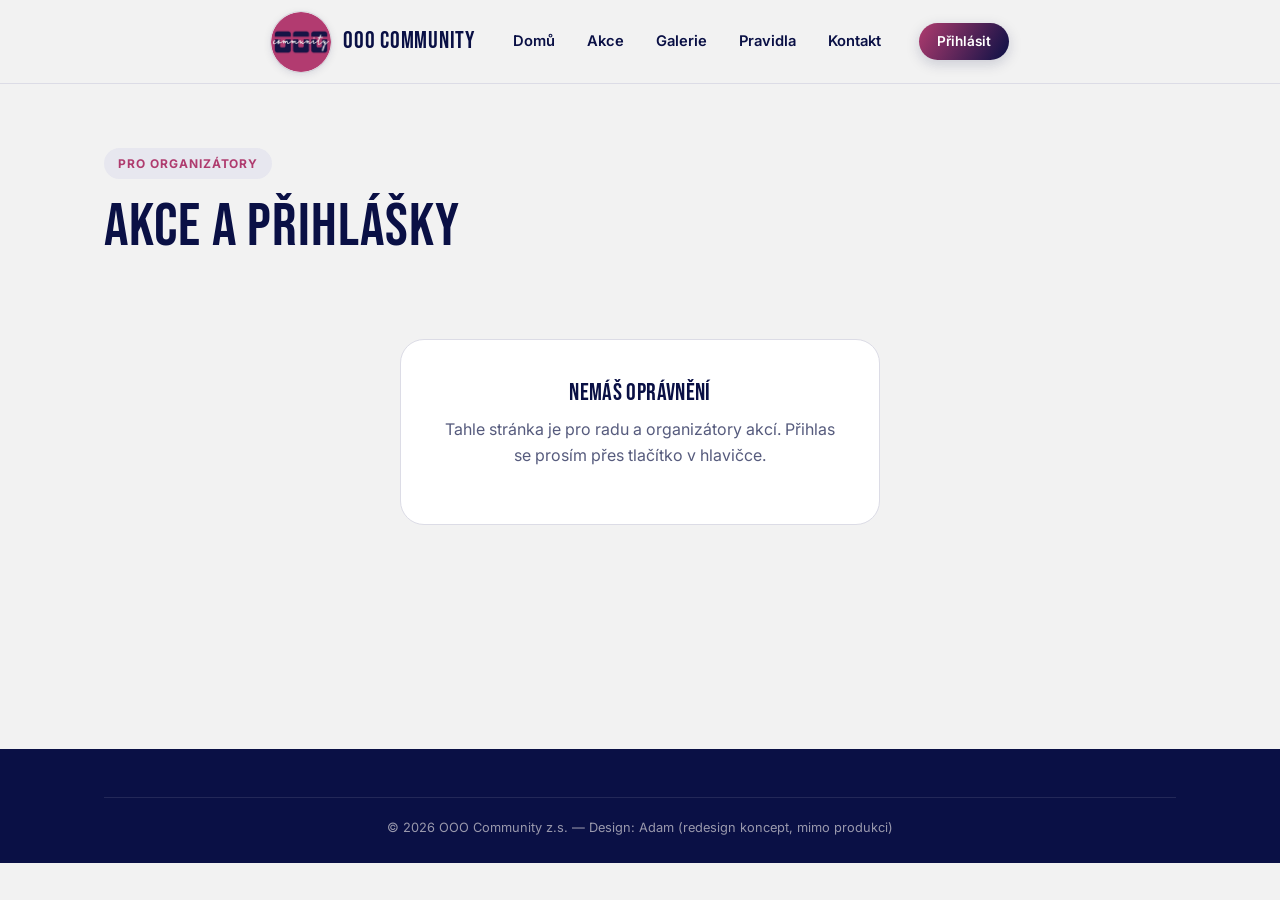
==== commit cf316333: "Reakce na fotky v galerii + nova stranka Galerie v menu Emoji reakce (jen prihlasenym, jedna reakce " ====
--- a/admin-akce.html
+++ b/admin-akce.html
@@ -67,8 +67,17 @@
     @media (max-width: 700px) {
       #registrations-body .admin-responsive-table td[data-label] { padding-top: 6px; padding-bottom: 6px; }
     }
-    .admin-form-grid { display: grid; grid-template-columns: repeat(auto-fit, minmax(220px, 1fr)); gap: 16px; }
+    .admin-form-grid { display: grid; grid-template-columns: repeat(auto-fit, minmax(220px, 1fr)); gap: 16px; margin-bottom: 24px; }
     .admin-form-grid .form-group { margin-bottom: 0; }
+    /* Nadpisky skupin ve formuláři akce (2026-08-25, na žádost - "srovnej mi to logicky,
+       datumy k sobě, částky k sobě") - stejná pole, jen rozdělená do jasně pojmenovaných
+       bloků (Základní info / Termíny / Platba / Popis / Fotky) místo jednoho dlouhého
+       neuspořádaného seznamu. */
+    .form-section-label {
+      font-size: 0.78rem; font-weight: 700; text-transform: uppercase; letter-spacing: 0.04em;
+      color: var(--primary); margin: 24px 0 10px; padding-top: 16px; border-top: 1px solid var(--border);
+    }
+    .form-section-label:first-of-type { margin-top: 0; padding-top: 0; border-top: none; }
     .hidden { display: none !important; }
     /* Datum + čas (2026-08-24, oprava - dřív se dvě nativní pole mačkala vedle sebe do
        jednoho úzkého sloupce, na některých prohlížečích/šířkách se to překrývalo).
@@ -101,6 +110,7 @@
         <ul class="nav-links" id="nav-links">
           <li><a href="index.html">Domů</a></li>
           <li><a href="akce.html">Akce</a></li>
+          <li><a href="galerie.html">Galerie</a></li>
           <li><a href="pravidla.html">Pravidla</a></li>
           <li><a href="contact.html">Kontakt</a></li>
           <li id="nav-admin" class="hidden" data-self-managed="1"><a href="admin-akce.html" class="active">Administrace</a></li>
@@ -130,6 +140,8 @@
           <a href="admin-akce.html" class="active">Akce a přihlášky</a>
           <a href="admin-dotazniky.html">Fronta dotazníků</a>
           <a href="admin-clenove.html">Přehled členů</a>
+          <a href="admin-platby.html">Platby</a>
+          <a href="admin-galerie.html">Fotogalerie</a>
         </div>
 
         <div class="admin-event-card">
@@ -155,10 +167,21 @@
         <div id="event-form-card" class="admin-event-card hidden">
           <h3 id="event-form-title">Nová akce</h3>
           <div id="event-form-id-badge" class="admin-event-meta"></div>
+          <div class="form-section-label">Základní info</div>
           <div class="admin-form-grid">
             <div class="form-group"><label class="form-label">Název</label><input id="f-nazev" class="form-control"></div>
             <div class="form-group"><label class="form-label">Místo</label><input id="f-místo" class="form-control"></div>
             <div class="form-group"><label class="form-label">Lokalita (přesná adresa, po platbě)</label><input id="f-lokalita_presna" class="form-control"></div>
+            <div class="form-group"><label class="form-label">Kapacita (počet lidí, nepovinné)</label><input id="f-kapacita" class="form-control" inputmode="numeric" placeholder="např. 20"><p class="form-hint">Na webu se z toho nikdy neukáže číslo, jen orientační "zaplněnost" (Spousta prostoru / Začíná se plnit / ... / Obsazeno). Prázdné pole = zaplněnost se na webu vůbec nezobrazuje.</p></div>
+            <div class="form-group">
+              <label class="form-label">Vyžadovaná Discord role (přesný název sloupce)</label>
+              <input id="f-discord_role_required" class="form-control">
+              <p class="form-hint">Předvyplní se podle typu akce. Víc rolí odděl čárkou - stačí, když má člověk aspoň jednu z nich.</p>
+            </div>
+          </div>
+
+          <div class="form-section-label">Termíny</div>
+          <div class="admin-form-grid">
             <div class="form-group">
               <label class="form-label">Datum od</label>
               <div class="datetime-row">
@@ -180,27 +203,29 @@
                 <input type="time" id="f-registrace_konec-time" class="form-control">
               </div>
             </div>
+          </div>
+
+          <div class="form-section-label">Platba</div>
+          <div class="admin-form-grid">
+            <div class="form-group">
+              <label class="form-label">Jednorázová platba?</label>
+              <select id="f-jednorazova" class="form-control"><option value="ne">Ne (záloha + doplatek)</option><option value="ano">Ano (jedna platba)</option></select>
+              <p class="form-hint">Určuje, jestli se dole počítá s "Cenou", nebo se "Zálohou" + "Doplatkem".</p>
+            </div>
             <div class="form-group"><label class="form-label">Cena (jednorázovka)</label><div class="amount-field"><input id="f-cena" class="form-control" inputmode="numeric"><span class="amount-suffix">Kč</span></div></div>
             <div class="form-group"><label class="form-label">Záloha</label><div class="amount-field"><input id="f-zaloha" class="form-control" inputmode="numeric"><span class="amount-suffix">Kč</span></div></div>
             <div class="form-group"><label class="form-label">Doplatek</label><div class="amount-field"><input id="f-doplatek" class="form-control" inputmode="numeric"><span class="amount-suffix">Kč</span></div></div>
-            <div class="form-group"><label class="form-label">Kapacita (počet lidí, nepovinné)</label><input id="f-kapacita" class="form-control" inputmode="numeric" placeholder="např. 20"><p class="form-hint">Na webu se z toho nikdy neukáže číslo, jen orientační "zaplněnost" (Spousta prostoru / Začíná se plnit / ... / Obsazeno). Prázdné pole = zaplněnost se na webu vůbec nezobrazuje.</p></div>
-            <div class="form-group">
-              <label class="form-label">Jednorázová platba?</label>
-              <select id="f-jednorazova" class="form-control"><option value="ne">Ne (záloha + doplatek)</option><option value="ano">Ano (jedna platba)</option></select>
-            </div>
             <div class="form-group"><label class="form-label">Účet</label><input id="f-ucet" class="form-control"></div>
             <div class="form-group"><label class="form-label">IBAN</label><input id="f-IBAN" class="form-control"></div>
-            <div class="form-group">
-              <label class="form-label">Vyžadovaná Discord role (přesný název sloupce)</label>
-              <input id="f-discord_role_required" class="form-control">
-              <p class="form-hint">Předvyplní se podle typu akce. Víc rolí odděl čárkou - stačí, když má člověk aspoň jednu z nich.</p>
-            </div>
           </div>
-          <div class="form-group" style="margin-top:16px;">
+          <div class="form-section-label">Popis</div>
+          <div class="form-group">
             <label class="form-label">Popis (nové řádky se uloží jako zalomení)</label>
             <textarea id="f-popis" class="form-control" rows="6"></textarea>
           </div>
-          <div class="admin-form-grid" style="margin-top:16px;">
+
+          <div class="form-section-label">Fotky</div>
+          <div class="admin-form-grid">
             <div class="form-group">
               <label class="form-label" id="f-cover-label">Titulní fotka (na přehled akcí)</label>
               <div id="f-cover-existing" class="form-hint hidden"></div>
@@ -247,12 +272,7 @@
   <script src="assets/js/profile-modal.js"></script>
   <script src="assets/js/member-modal.js"></script>
   <script>
-    function identityPayload() {
-      const user = getLoggedUser();
-      if (!user) return null;
-      const isGoogleUser = !!(user.provider === 'google' || /^google_/.test(user.userId || ''));
-      return isGoogleUser ? { credential: user.credential } : { discord_user_id: user.userId };
-    }
+    function identityPayload() { return getIdentityPayload(getLoggedUser()); }
 
     const gateLoading = document.getElementById('gate-loading');
     const gateDenied = document.getElementById('gate-denied');
@@ -583,11 +603,12 @@
             body.innerHTML = `
               <div class="admin-responsive-table-wrap">
                 <table class="admin-responsive-table">
-                  <thead><tr><th>Jméno</th><th>Kontakt</th><th>Typ účasti</th><th>Záloha</th><th>Doplatek</th><th>Účast</th></tr></thead>
+                  <thead><tr><th>Jméno</th><th>ooo_id</th><th>Kontakt</th><th>Typ účasti</th><th>Záloha</th><th>Doplatek</th><th>Účast</th></tr></thead>
                   <tbody>
                     ${data.registrations.map((r, i) => `
                       <tr${r.odhlaseno_datum ? ' class="reg-row-cancelled"' : ''}>
                         <td data-label="Jméno">${(r.ooo_id || r.user_id) ? `<button type="button" class="member-link" data-ooo="${r.ooo_id || ''}" data-discord="${r.user_id || ''}">${r.jmeno || r.ooo_id || r.user_id}</button>` : (r.jmeno || '—')}</td>
+                        <td data-label="ooo_id" style="font-size:0.8rem; color:var(--text-muted); font-variant-numeric:tabular-nums;">${r.ooo_id || (r.user_id ? '—' : '')}</td>
                         <td data-label="Kontakt">${r.email || ''}${r.telefon ? ' · ' + r.telefon : ''}</td>
                         <td data-label="Typ účasti">${r.typ_ucasti || ''}</td>
                         <td data-label="Záloha">${payCell({
@@ -801,15 +822,13 @@
       gateDenied.classList.remove('hidden');
       gateDenied.querySelector('p').textContent = 'Tahle stránka je pro radu a organizátory akcí. Přihlas se prosím přes tlačítko v hlavičce.';
     } else {
-      fetch(API_BASE + '/api/members')
+      fetch(API_BASE + '/api/my-roles', {
+        method: 'POST', headers: { 'Content-Type': 'application/json' }, body: JSON.stringify(identityPayload()),
+      })
         .then(r => r.json())
-        .then(members => {
-          const me = members.find(m => m.user_id === loggedUser.userId);
-          const roles = (me && me.roles) || {};
-          const isRada = (roles['Rada'] || '').toString().trim().toUpperCase() === 'X';
-          const isSpolupracovnik = (roles['Spolupracovník / tvůrce'] || '').toString().trim().toUpperCase() === 'X';
+        .then(data => {
           gateLoading.classList.add('hidden');
-          if (!isRada && !isSpolupracovnik) {
+          if (!data.rada && !data.spolupracovnik) {
             gateDenied.classList.remove('hidden');
           } else {
             navAdmin.classList.remove('hidden');
--- a/assets/css/style.css
+++ b/assets/css/style.css
@@ -380,6 +380,12 @@
 .event-card .desc { font-size: 0.88rem; color: var(--text-muted); flex: 1;
   display: -webkit-box; -webkit-line-clamp: 3; -webkit-box-orient: vertical; overflow: hidden; }
 .event-card .footer-row { margin-top: 8px; }
+.event-card .badge-video {
+  position: absolute; top: 12px; right: 12px;
+  background: rgba(0,0,0,0.6); color: #fff;
+  font-size: 0.72rem; font-weight: 700;
+  padding: 4px 10px; border-radius: 999px;
+}
 
 .access-badge {
   display: inline-block;
@@ -731,8 +737,35 @@
    nevypadá prázdný. */
 .occupancy { margin: 10px 0; }
 .occupancy-track { height: 7px; border-radius: 999px; background: var(--bg-alt); overflow: hidden; }
-.occupancy-fill { height: 100%; border-radius: 999px; background: linear-gradient(90deg, var(--primary), #e0457a); }
+.occupancy-fill { height: 100%; border-radius: 999px; background: var(--gradient); }
 .occupancy-text { font-size: 0.78rem; font-weight: 700; color: var(--primary); margin-top: 5px; }
+
+/* Fotogalerie z akce (2026-08-26) - veřejná/omezená mřížka na detailu akce, oddělená od
+   .gallery výše (to je jen cover foto/album akce, tohle jsou fotky Z AKCE nahrané v
+   administraci). Podalba jako pojmenované skupiny, "bez podalba" bez nadpisu. */
+.event-photo-gallery { margin-top: 40px; }
+.epg-group { margin-bottom: 24px; }
+.epg-group-title { font-size: 0.9rem; font-weight: 700; color: var(--primary); text-transform: uppercase; letter-spacing: 0.03em; margin-bottom: 10px; }
+.epg-grid { display: grid; grid-template-columns: repeat(auto-fill, minmax(180px, 1fr)); gap: 12px; }
+.epg-item { display: block; aspect-ratio: 1; border-radius: var(--radius-sm); overflow: hidden; background: var(--bg-alt); }
+.epg-item img { width: 100%; height: 100%; object-fit: cover; display: block; transition: transform .15s; }
+.epg-item:hover img { transform: scale(1.04); }
+.epg-video iframe { width: 100%; height: 100%; border: none; }
+.epg-note { margin-top: 8px; font-style: italic; }
+.epg-cell { display: flex; flex-direction: column; gap: 6px; }
+.epg-reactions { display: flex; flex-wrap: wrap; gap: 6px; align-items: center; position: relative; }
+.epg-reaction-pill, .epg-reaction-add, .epg-reaction-pick {
+  border: 1.5px solid var(--border); background: var(--bg-card, #fff);
+  border-radius: 999px; padding: 2px 9px; font-size: 0.82rem; cursor: pointer; line-height: 1.6;
+}
+.epg-reaction-pill.mine { border-color: var(--primary); background: var(--primary-bg, rgba(0,0,0,0.05)); font-weight: 700; }
+.epg-reaction-add { padding: 2px 8px; color: var(--text-muted); }
+.epg-reaction-picker {
+  display: flex; flex-wrap: wrap; gap: 4px; width: 100%;
+  padding-top: 4px;
+}
+.epg-reaction-picker.hidden { display: none; }
+.epg-reaction-pick { padding: 2px 7px; font-size: 0.95rem; }
 
 /* Zrušená účast v přehledu přihlášek (2026-08-25) - řádek zůstává, jen prošedlý a
    přeškrtnutý, ať je vidět historie, ne skrytý/smazaný záznam. */
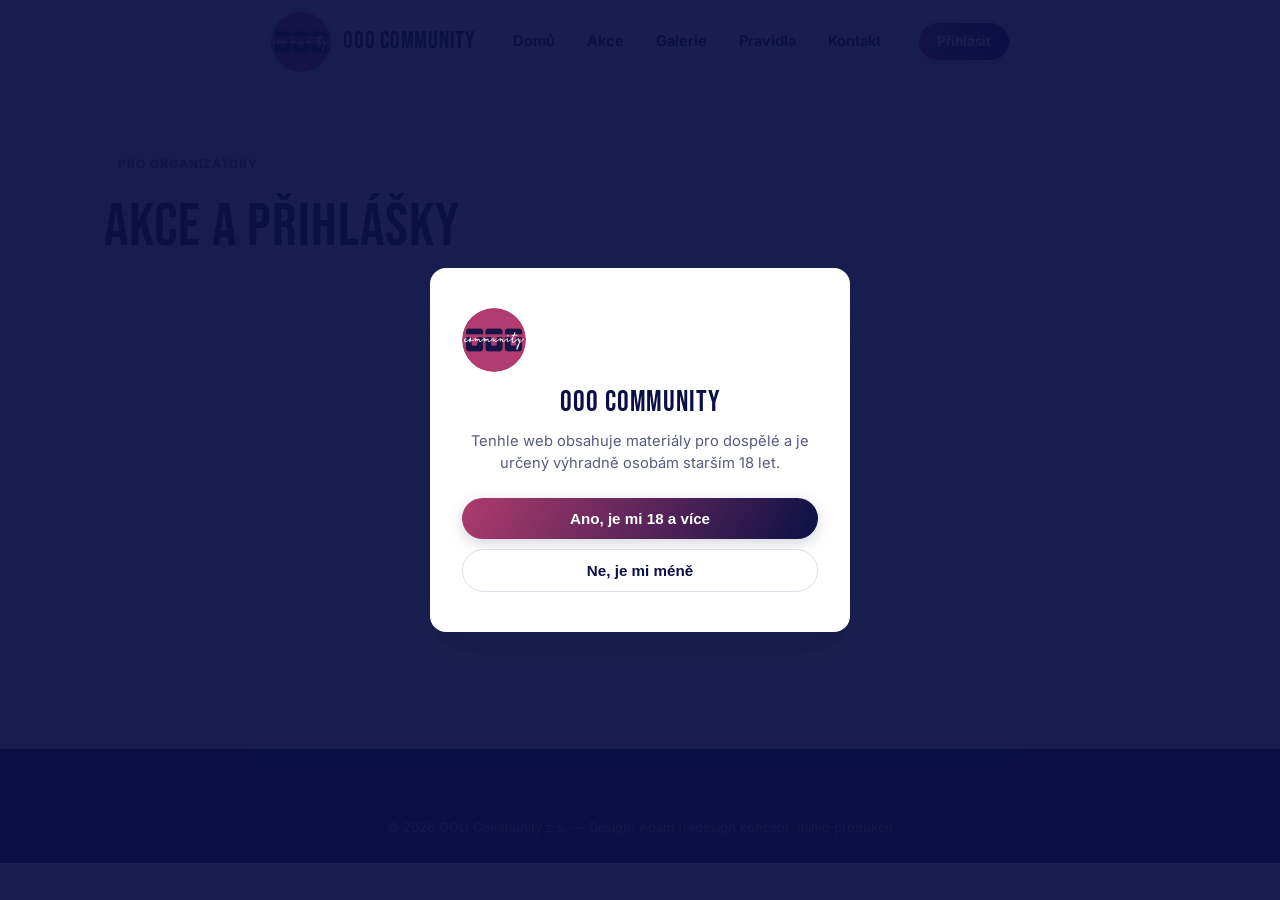
==== commit 8c669b69: "Věková brána při vstupu na web (18+) Celoobrazovkový přehled s logem a potvrzením "je mi 18+", zobra" ====
--- a/admin-akce.html
+++ b/admin-akce.html
@@ -101,6 +101,7 @@
   </style>
 </head>
 <body>
+  <script src="assets/js/age-gate.js"></script>
 
   <header class="site-header">
     <div class="container">
--- a/assets/css/style.css
+++ b/assets/css/style.css
@@ -405,7 +405,7 @@
 
 /* ---------- Detail page ---------- */
 .detail-hero { padding: 40px 0 80px; }
-.back-link { font-weight: 600; font-size: 0.9rem; display: inline-flex; align-items: center; gap: 6px; margin-bottom: 20px; }
+.back-link { font-weight: 600; font-size: 0.9rem; display: flex; align-items: center; gap: 6px; margin-bottom: 20px; }
 
 .event-description {
   width: 100%;
@@ -672,6 +672,23 @@
 /* ---------- Utility ---------- */
 .hidden { display: none !important; }
 .text-center { text-align: center; }
+
+/* Věková brána (2026-08-27) - stejný vizuální jazyk jako member-modal-overlay níže, jen
+   vyšší z-index (musí být nad úplně vším, i nad lightboxem galerie) a nejde zavřít klikem
+   mimo kartu (žádný "escape" bez potvrzení/odmítnutí). */
+.age-gate-overlay {
+  position: fixed; inset: 0; z-index: 5000;
+  background: rgba(10, 16, 69, 0.94);
+  display: flex; align-items: center; justify-content: center; padding: 20px; box-sizing: border-box;
+}
+.age-gate-card {
+  background: var(--surface); border-radius: var(--radius); padding: 40px 32px;
+  max-width: 420px; width: 100%; text-align: center; box-shadow: var(--shadow-lg);
+}
+.age-gate-logo { width: 64px; height: 64px; border-radius: 999px; margin-bottom: 16px; }
+.age-gate-card h2 { font-family: "Bebas Neue", "Arial Narrow", sans-serif; font-weight: 400; letter-spacing: 0.03em; font-size: 1.8rem; margin: 0 0 12px; color: var(--text); }
+.age-gate-card p { color: var(--text-muted); font-size: 0.92rem; margin: 0 0 24px; line-height: 1.5; }
+.age-gate-actions { display: flex; flex-direction: column; gap: 10px; }
 
 /* ---------- Znovupoužitelné okno detailu člena (Část B, 2026-08-24) ---------- */
 .member-modal-overlay {
@@ -747,10 +764,47 @@
 .epg-group { margin-bottom: 24px; }
 .epg-group-title { font-size: 0.9rem; font-weight: 700; color: var(--primary); text-transform: uppercase; letter-spacing: 0.03em; margin-bottom: 10px; }
 .epg-grid { display: grid; grid-template-columns: repeat(auto-fill, minmax(180px, 1fr)); gap: 12px; }
-.epg-item { display: block; aspect-ratio: 1; border-radius: var(--radius-sm); overflow: hidden; background: var(--bg-alt); }
+.epg-item { display: block; width: 100%; aspect-ratio: 1; border-radius: var(--radius-sm); overflow: hidden; background: var(--bg-alt); border: none; padding: 0; cursor: pointer; }
 .epg-item img { width: 100%; height: 100%; object-fit: cover; display: block; transition: transform .15s; }
 .epg-item:hover img { transform: scale(1.04); }
-.epg-video iframe { width: 100%; height: 100%; border: none; }
+
+/* Lightbox - prohlížení fotek s listováním (2026-08-26, na žádost - "nejde fotkami
+   listovat", klik na fotku otevře okno s prev/next a pásem náhledů). Videa zůstávají
+   mimo lightbox - odkaz otevírá celou stránku Disku v nové záložce (viz komentář u
+   driveVideoViewUrl), ne vestavěný přehrávač v mřížce. */
+.epg-lightbox {
+  position: fixed; inset: 0; z-index: 1000;
+  background: rgba(10, 12, 20, 0.94);
+  display: flex; flex-direction: column; align-items: center; justify-content: center;
+  padding: 20px; box-sizing: border-box;
+}
+.epg-lightbox.hidden { display: none; }
+.epg-lightbox-main-wrap { position: relative; flex: 1 1 auto; width: 100%; max-width: 1400px; display: flex; align-items: center; justify-content: center; min-height: 0; }
+.epg-lightbox-main { max-width: 100%; max-height: 100%; object-fit: contain; border-radius: var(--radius-sm); }
+.epg-lightbox-close, .epg-lightbox-prev, .epg-lightbox-next {
+  position: absolute; background: rgba(255,255,255,0.12); color: #fff; border: none; border-radius: 999px;
+  cursor: pointer; font-size: 1.4rem; line-height: 1; display: flex; align-items: center; justify-content: center;
+}
+.epg-lightbox-close:hover, .epg-lightbox-prev:hover, .epg-lightbox-next:hover { background: rgba(255,255,255,0.25); }
+.epg-lightbox-close { top: 16px; right: 16px; width: 42px; height: 42px; z-index: 2; }
+.epg-lightbox-prev, .epg-lightbox-next { top: 50%; transform: translateY(-50%); width: 52px; height: 52px; }
+.epg-lightbox-prev { left: 8px; }
+.epg-lightbox-next { right: 8px; }
+.epg-lightbox-counter { color: rgba(255,255,255,0.75); font-size: 0.85rem; margin-top: 10px; }
+.epg-lightbox-filmstrip { display: flex; gap: 8px; overflow-x: auto; max-width: 100%; margin-top: 12px; padding: 4px 2px; scroll-behavior: smooth; }
+.epg-lightbox-thumb { width: 64px; height: 64px; flex: 0 0 auto; border-radius: 6px; overflow: hidden; cursor: pointer; opacity: 0.55; border: 2px solid transparent; }
+.epg-lightbox-thumb img { width: 100%; height: 100%; object-fit: cover; display: block; }
+.epg-lightbox-thumb.active { opacity: 1; border-color: var(--primary); }
+.epg-video-placeholder {
+  background: linear-gradient(135deg, var(--primary) 0%, var(--bg-alt) 150%);
+  display: flex; align-items: center; justify-content: center;
+  text-decoration: none;
+}
+.epg-play-icon {
+  width: 52px; height: 52px; border-radius: 999px; background: rgba(255,255,255,0.9);
+  color: var(--primary); display: flex; align-items: center; justify-content: center;
+  font-size: 1.3rem; padding-left: 4px; box-shadow: 0 2px 10px rgba(0,0,0,0.25);
+}
 .epg-note { margin-top: 8px; font-style: italic; }
 .epg-cell { display: flex; flex-direction: column; gap: 6px; }
 .epg-reactions { display: flex; flex-wrap: wrap; gap: 6px; align-items: center; position: relative; }
